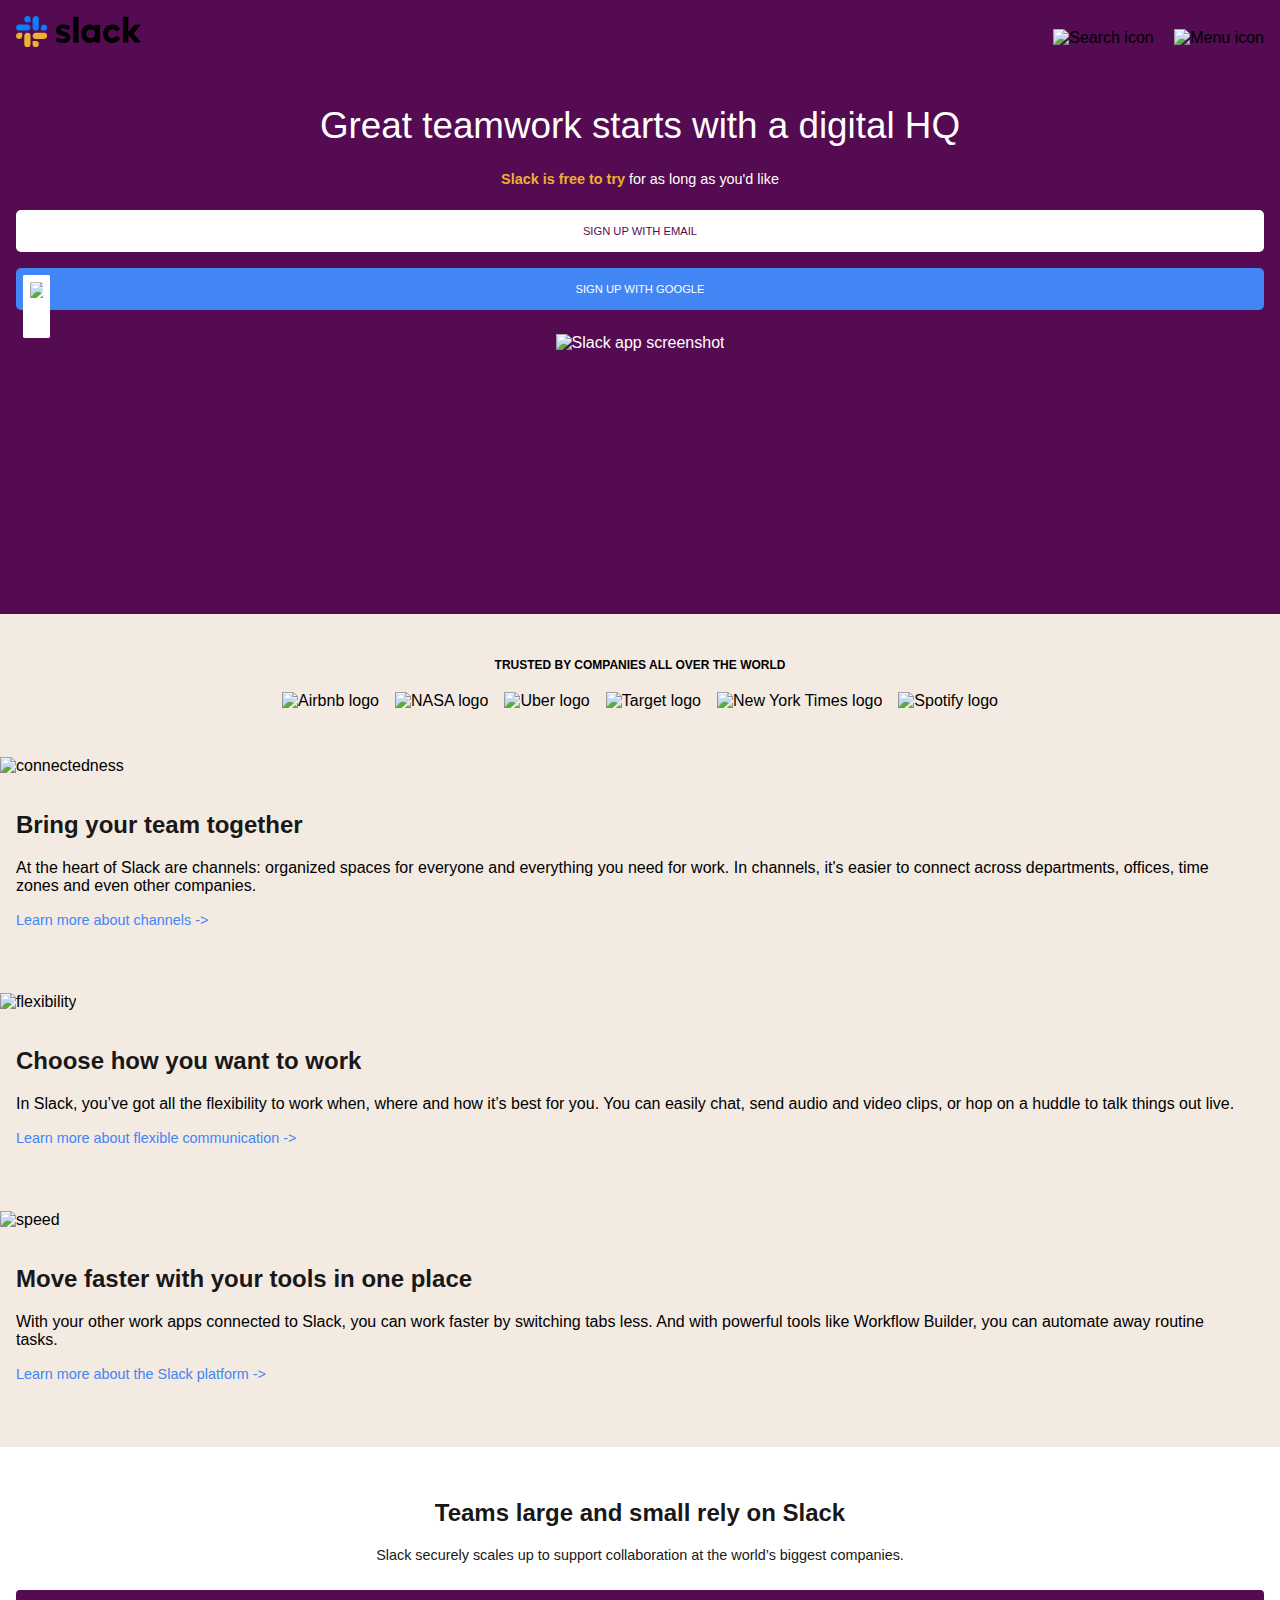
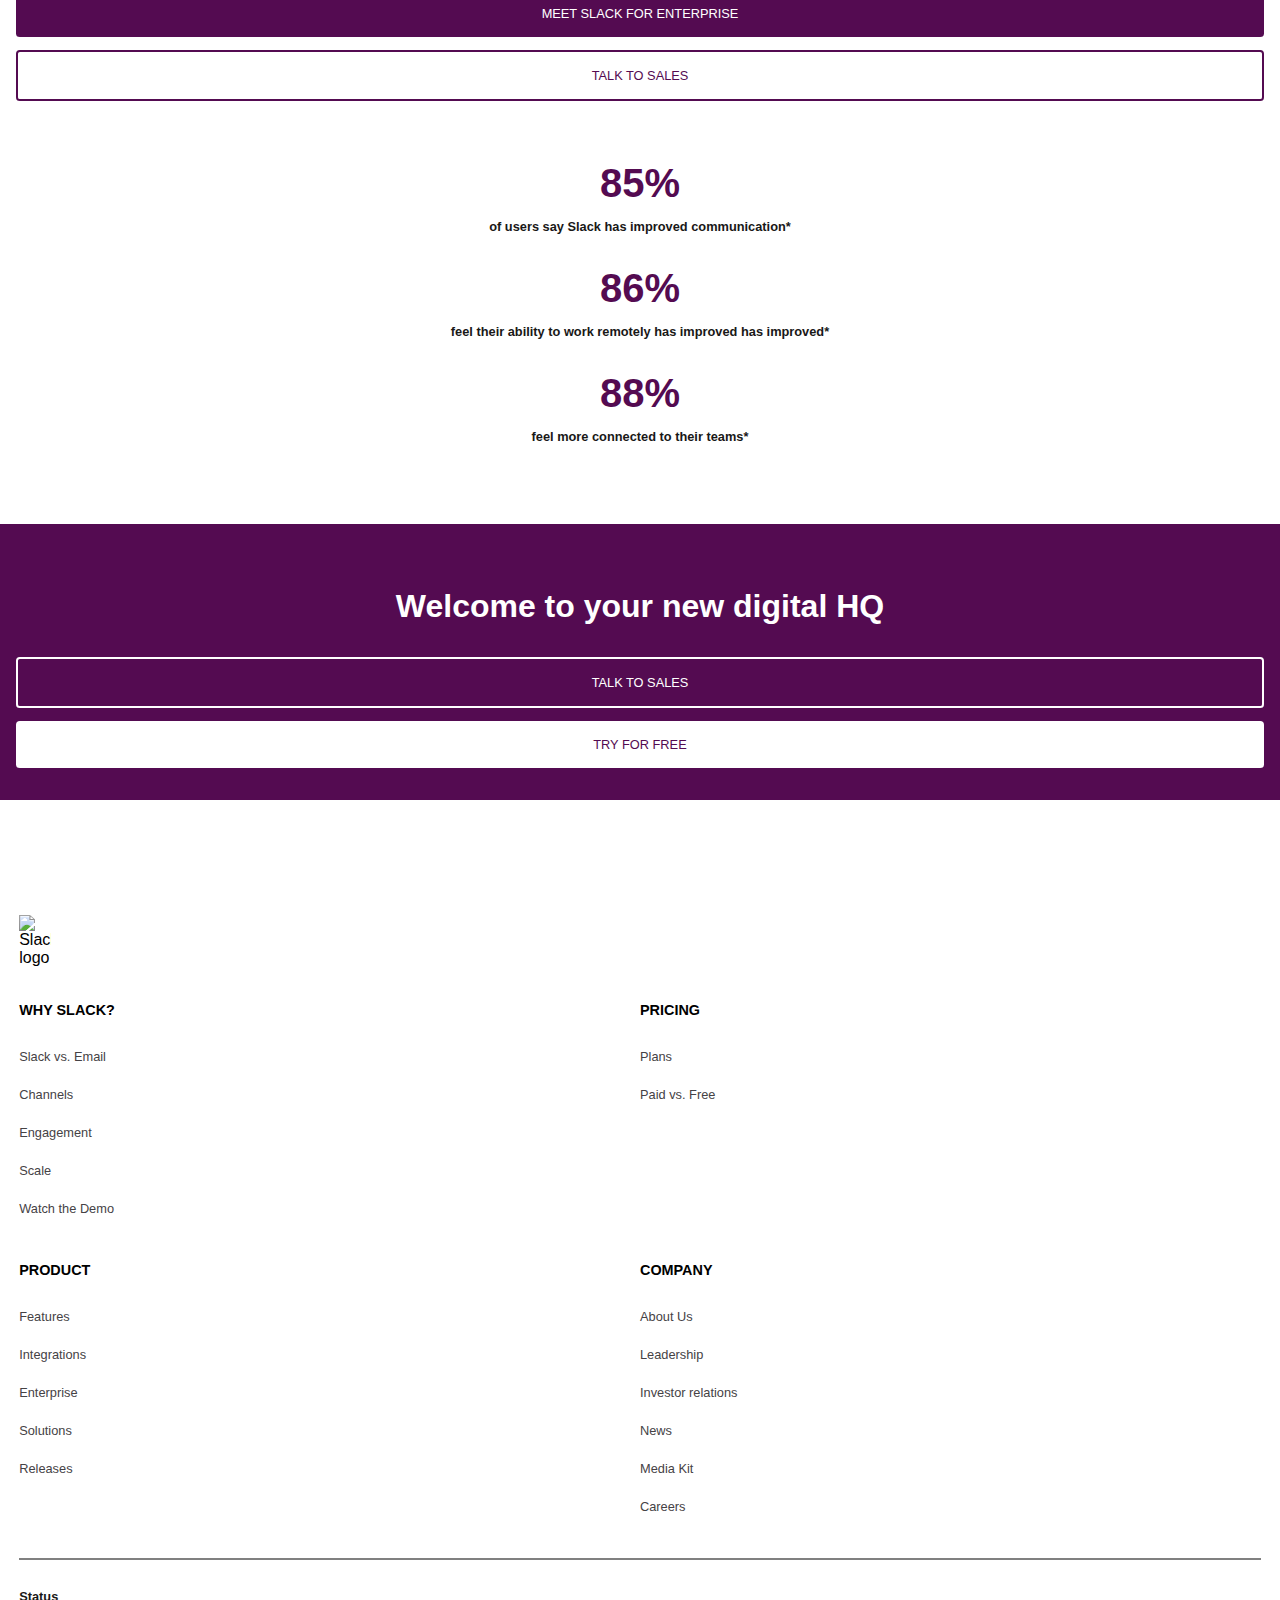
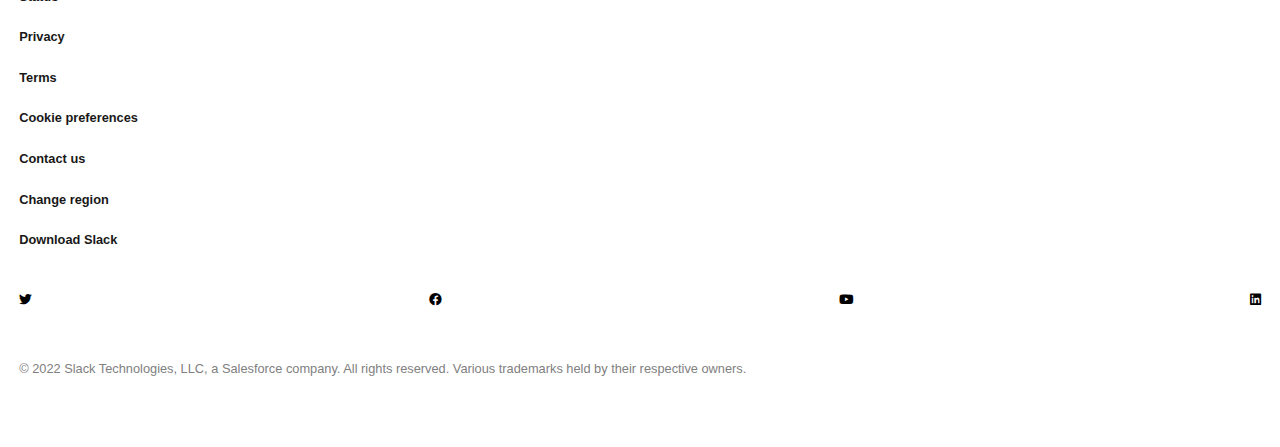
==== index.html @ 424e6955 "delete style folder" ====
<!DOCTYPE html>
<html lang="en">
  <head>
    <meta charset="UTF-8" />
    <meta name="viewport" content="width=device-width, initial-scale=1.0" />
    <meta http-equiv="X-UA-Compatible" content="ie=edge" />

    <!-- link the Font Awesome stylesheet - CDN -->
    <link
      href="https://use.fontawesome.com/releases/v5.0.1/css/all.css"
      rel="stylesheet"
    />

    <!-- link your styles -->
    <link rel="stylesheet" href="./style.css" />

    <link rel="icon" type="image/x-icon" href="./images/slack-icon.png" />
    <title>Slack is your digital HQ | Slack</title>
  </head>

  <body>
    <nav>
      <div>
        <div class="c-slacklogo">
          <svg
            width="100%"
            class="c-slacklogo--color"
            xmlns="http://www.w3.org/2000/svg"
            viewBox="0 0 240 60"
            shape-rendering="geometricPrecision"
          >
            <title>Slack</title>
            <path
              d="m75.663 47.477 2.929-6.846c3.207 2.375 7.39 3.632 11.574 3.632 3.068 0 5.02-1.187 5.02-3.003-.07-5.03-18.477-1.118-18.617-13.764-.07-6.427 5.648-11.387 13.737-11.387 4.81 0 9.622 1.188 13.038 3.913l-2.737 6.992c-3.143-2.021-7.025-3.43-10.72-3.43-2.51 0-4.184 1.187-4.184 2.725.07 4.96 18.618 2.235 18.827 14.322 0 6.567-5.579 11.178-13.528 11.178-5.856 0-11.225-1.397-15.34-4.332m116.629-9.325a8.498 8.498 0 0 1 -7.405 4.33c-4.698 0-8.506-3.816-8.506-8.523s3.808-8.523 8.506-8.523a8.498 8.498 0 0 1 7.405 4.33l8.143-4.52c-3.05-5.451-8.868-9.137-15.548-9.137-9.839 0-17.815 7.991-17.815 17.85 0 9.858 7.976 17.85 17.815 17.85 6.68 0 12.498-3.686 15.548-9.137zm-82.477 12.958h10.18v-49.86h-10.179zm95.761-49.86v49.86h10.18v-14.938l12.063 14.938h13.012l-15.34-17.746 14.224-16.559h-12.454l-11.505 13.767v-29.322zm-54.218 15.557v4.053c-1.673-2.795-5.787-4.751-10.11-4.751-8.925 0-15.967 7.895-15.967 17.815s7.042 17.885 15.967 17.885c4.323 0 8.437-1.956 10.11-4.751v4.052h10.18v-34.303zm0 21.414c-1.464 2.445-4.532 4.26-7.948 4.26-4.699 0-8.507-3.815-8.507-8.522s3.808-8.523 8.507-8.523c3.416 0 6.484 1.886 7.948 4.4z"
            ></path>
            <path
              d="m21.902.148c-3.299 0-5.973 2.68-5.973 5.985a5.979 5.979 0 0 0 5.973 5.985h5.974v-5.985a5.98 5.98 0 0 0 -5.974-5.985m0 15.96h-15.929c-3.299 0-5.973 2.68-5.973 5.986 0 3.305 2.674 5.985 5.973 5.985h15.93c3.298 0 5.973-2.68 5.973-5.985 0-3.306-2.675-5.986-5.974-5.986"
              fill="#097eff"
            ></path>
            <path
              d="m59.734 22.094c0-3.306-2.675-5.986-5.974-5.986s-5.973 2.68-5.973 5.986v5.985h5.973a5.98 5.98 0 0 0 5.974-5.985m-15.929 0v-15.961a5.98 5.98 0 0 0 -5.974-5.985c-3.299 0-5.973 2.68-5.973 5.985v15.96c0 3.307 2.674 5.987 5.973 5.987a5.98 5.98 0 0 0 5.974-5.985"
              fill="#097eff"
            ></path>
            <path
              d="m37.831 60a5.98 5.98 0 0 0 5.974-5.985 5.98 5.98 0 0 0 -5.974-5.985h-5.973v5.985c0 3.305 2.674 5.985 5.973 5.985m0-15.96h15.93c3.298 0 5.973-2.68 5.973-5.986a5.98 5.98 0 0 0 -5.974-5.985h-15.929c-3.299 0-5.973 2.68-5.973 5.985a5.979 5.979 0 0 0 5.973 5.985"
              fill="#ecb12f"
            ></path>
            <g>
              <path
                d="m0 38.054a5.979 5.979 0 0 0 5.973 5.985 5.98 5.98 0 0 0 5.974-5.985v-5.985h-5.974c-3.299 0-5.973 2.68-5.973 5.985m15.929 0v15.96c0 3.306 2.674 5.986 5.973 5.986a5.98 5.98 0 0 0 5.974-5.985v-15.961a5.979 5.979 0 0 0 -5.974-5.985c-3.299 0-5.973 2.68-5.973 5.985"
                fill="#ecb12f"
              ></path>
            </g>
          </svg>
        </div>

        <ul class="nav-menu-links">
          <li>
            <a href="#">Product</a>
          </li>
          <li>
            <a href="#">Solutions</a>
          </li>
          <li>
            <a href="#">Resources</a>
          </li>
          <li>
            <a href="#">Pricing</a>
          </li>
        </ul>
      </div>

      <div class="nav-buttons-container">
        <button>
          <img src="./images/icon-search.png" alt="Search icon" />
        </button>
        <button>
          <img src="./images/icon-menu.png" alt="Menu icon" />
        </button>

        <ul class="log-in-buttons">
          <li>
            <a href="#">Sign in</a>
          </li>
          <li>
            <a href="#">Try for free</a>
          </li>
        </ul>
      </div>
    </nav>

    <header>
      <div class="header-text-container">
        <h1>Great teamwork starts with a digital HQ</h1>
        <p>
          <span id="header-highlighted-text">Slack is free to try</span> for as
          long as you'd like
        </p>
        <div class="header-sign-up-buttons">
          <button id="sing-up-email-button">
            <p>Sign up with email</p>
          </button>
          <button id="sign-up-google-button">
            <img src="./images/logo-google.png" alt="Google logo" />
            <p>Sign up with Google</p>
          </button>
        </div>
      </div>
      <div class="hero-img-container">
        <img src="./images/hero-product-ui.png" alt="Slack app screenshot" />
      </div>
    </header>

    <main>
      <section class="logos-section-container">
        <p>Trusted by companies all over the world</p>
        <div class="logos-img-container">
          <img src="./images/logo-airbnb.png" alt="Airbnb logo" />
          <img src="./images/logo-nasa.png" alt="NASA logo" />
          <img src="./images/logo-uber.png" alt="Uber logo" />
          <img src="./images/logo-target.png" alt="Target logo" />
          <img src="./images/logo-nyt.png" alt="New York Times logo" />
          <img src="./images/logo-spotify.png" alt="Spotify logo" />
        </div>
      </section>

      <!-- learn more sections -->
      <section class="conexion-section-container">
        <div class="conexion-section-img-container">
          <img src="./images/connectedness-mobile.png" alt="connectedness" />
        </div>
        <div class="full-size-text-container">
          <h2>Bring your team together</h2>
          <p>
            At the heart of Slack are channels: organized spaces for everyone
            and everything you need for work. In channels, it's easier to
            connect across departments, offices, time zones and even other
            companies.
          </p>
          <a href="#" class="learn-more-link">
            <span>Learn more about channels -></span>
          </a>
        </div>
      </section>

      <section class="flexibility-section-container">
        <div class="flexibility-section-img-container">
          <img src="./images/flexibility-mobile.png" alt="flexibility" />
        </div>
        <div class="full-size-text-container">
          <h2>Choose how you want to work</h2>
          <p>
            In Slack, you’ve got all the flexibility to work when, where and how
            it’s best for you. You can easily chat, send audio and video clips,
            or hop on a huddle to talk things out live.
          </p>

          <a href="#" class="learn-more-link">
            <span>Learn more about flexible communication -></span>
          </a>
        </div>
      </section>

      <section class="tools-section-container">
        <div class="tools-section-img-container">
          <img src="./images/speed-mobile.png" alt="speed" />
        </div>
        <div class="full-size-text-container">
          <h2>Move faster with your tools in one place</h2>
          <p>
            With your other work apps connected to Slack, you can work faster by
            switching tabs less. And with powerful tools like Workflow Builder,
            you can automate away routine tasks.
          </p>
          <a href="#" class="learn-more-link">
            <span>Learn more about the Slack platform -></span>
          </a>
        </div>
      </section>

      <!-- statistics section -->
      <section class="statistics-section">
        <h2>Teams large and small rely on Slack</h2>
        <p>
          Slack securely scales up to support collaboration at the world’s
          biggest companies.
        </p>

        <div>
          <button class="meet-slack-button">Meet Slack for enterprise</button>
          <button class="talk-to-sales-button">Talk to sales</button>
        </div>

        <div class="statistics-list-container">
          <ul class="statistics-list">
            <li>
              <p><span>85%</span></p>
              <p>of users say Slack has improved communication*</p>
            </li>
            <li>
              <p><span>86%</span></p>
              <p>
                feel their ability to work remotely has improved has improved*
              </p>
            </li>
            <li>
              <p><span>88%</span></p>
              <p>feel more connected to their teams*</p>
            </li>
          </ul>
        </div>
      </section>

      <section class="homepage-last-cta">
        <h3>Welcome to your new digital HQ</h3>
        <button class="last-cta-sales-button">Talk to sales</button>
        <button class="last-cta-free-button">Try for free</button>
      </section>
    </main>

    <!-- footer -->
    <footer>
      <img src="./images/iso-slack.png" alt="Slack logo" />

      <!-- footer columns -->
      <div class="links-columns-container">
        <div>
          <h4>WHY SLACK?</h4>
          <ul>
            <li><a href="#">Slack vs. Email</a></li>
            <li><a href="#">Channels</a></li>
            <li><a href="#">Engagement</a></li>
            <li><a href="#">Scale</a></li>
            <li><a href="#">Watch the Demo</a></li>
          </ul>
        </div>

        <div>
          <h4>PRICING</h4>
          <ul>
            <li><a href="#">Plans</a></li>
            <li><a href="#">Paid vs. Free</a></li>
          </ul>
        </div>

        <div>
          <h4>PRODUCT</h4>
          <ul>
            <li><a href="#">Features</a></li>
            <li><a href="#">Integrations</a></li>
            <li><a href="#">Enterprise</a></li>
            <li><a href="#">Solutions</a></li>
            <li><a href="#">Releases</a></li>
          </ul>
        </div>

        <div>
          <h4>COMPANY</h4>
          <ul>
            <li><a href="#">About Us</a></li>
            <li><a href="#">Leadership</a></li>
            <li><a href="#">Investor relations</a></li>
            <li><a href="#">News</a></li>
            <li><a href="#">Media Kit</a></li>
            <li><a href="#">Careers</a></li>
          </ul>
        </div>
      </div>

      <!-- site links -->
      <div class="site-links">
        <ul>
          <li><a href="#">Status</a></li>
          <li><a href="#">Privacy</a></li>
          <li><a href="#">Terms</a></li>
          <li><a href="#">Cookie preferences</a></li>
          <li><a href="#">Contact us</a></li>
          <li><a href="#">Change region</a></li>
          <li><a href="#">Download Slack</a></li>
        </ul>
      </div>

      <div>
        <ul class="social-media-icon-links">
          <li>
            <i class="fab fa-twitter"><a href="#"></a></i>
          </li>
          <li>
            <i class="fab fa-facebook"><a href="#"></a></i>
          </li>
          <li>
            <i class="fab fa-youtube"> <a href="#"></a></i>
          </li>
          <li>
            <i class="fab fa-linkedin"><a href="#"></a></i>
          </li>
        </ul>
      </div>

      <div>
        <p class="copyright">
          &copy; 2022 Slack Technologies, LLC, a Salesforce company. All rights
          reserved. Various trademarks held by their respective owners.
        </p>
      </div>
    </footer>
  </body>
</html>
---- style.css ----
/* 
background purple: #540B51
background ivory: #F3EAE2
button blue: #4285F4
titles black: #191817
paragraph black: #000000
paragraph yellow: #ECB12F
links blue: #2E71A6
footer links grey: #454245
 */

:root {
  --purple: #540b51;
  --beige: #f3eae2;
  --yellow: #ecb12f;
  --blue: #4285f4;
  --black: #191817;
  --grey: #454245;
}

body {
  margin: 0px;
  font-family: "Helvetica Neue", Helvetica, "Segoe UI", Tahoma, Arial,
    sans-serif;
}

button {
  background: none;
  color: inherit;
  border: none;
  padding: 0;
  font: inherit;
  cursor: pointer;
  outline: inherit;
}

a {
  text-decoration: none;
  cursor: pointer;
}

ul {
  list-style-type: none;
  padding-inline-start: 0;
}

h2 {
  color: var(--black);
}

/* nav - mobile */

nav {
  background-color: var(--purple);
  width: 100%;
  padding-bottom: 1rem;
  display: flex;
  align-items: flex-end;
  justify-content: space-between;
  position: fixed;
  z-index: 10;
}

.nav-content-container {
  display: flex;
}

.c-slacklogo {
  padding-left: 1rem;
  padding-top: 1rem;
  display: flex;
  align-items: center;
  width: 125px;
  height: auto;
}

.nav-buttons-container {
  padding-right: 1rem;
  background-color: var(--purple);
}

.nav-buttons-container button {
  padding-left: 1rem;
}

.log-in-buttons {
  display: none;
}

.nav-menu-links {
  display: none;
}

.material-symbols-outlined {
  font-variation-settings: "FILL" 0, "wght" 400, "GRAD" 0, "opsz" 48;
  background-color: var(--purple);
}

/* header */

header {
  background-color: var(--purple);
  padding-top: 4rem;
  color: white;
  text-align: center;
}

.header-text-container {
  padding: 1em;
}

header h1 {
  font-size: 2.3rem;
  padding: 0 1rem;
  font-weight: 500;
}

#header-highlighted-text {
  color: var(--yellow);
  font-weight: bold;
}

header p {
  font-size: 0.9rem;
}

.hero-img-container {
  width: 100%;
  height: 280px;
  overflow: hidden;
}

.hero-img-container img {
  object-fit: cover;
  width: 160%;
  /* height: auto; */
}

.header-sign-up-buttons {
  display: flex;
  flex-direction: column;
  align-items: center;
}

.header-sign-up-buttons button {
  padding: 0.5em;
  border-radius: 5px;
  margin: 0.5rem 0;
  text-transform: uppercase;
  font-size: 0.9rem;
  text-align: start;
  width: 100%;
}

.header-sign-up-buttons button p {
  margin-block-start: 0;
  margin-block-end: 0;
  padding: 0.5rem 0 0.5rem;
  text-align: center;
  font-size: 0.7rem;
  font-weight: 500;
}

#sing-up-email-button {
  background-color: white;
  color: var(--purple);
}

#sign-up-google-button {
  background-color: var(--blue);
  color: white;
  position: relative;
}

#sign-up-google-button img {
  width: 0.8rem;
  height: auto;
  padding: 0.5em;
  border-radius: 0.1em;
  background-color: white;
  position: absolute;
}

/* main */

.logos-section-container,
.conexion-section-container,
.flexibility-section-container,
.tools-section-container {
  background-color: var(--beige);
}

/* main / logos section */

.logos-section-container {
  background-color: var(--beige);
  width: 100%;
  text-align: center;
  padding-top: 2em;
  padding-bottom: 2em;
}

.logos-section-container p {
  text-transform: uppercase;
  font-size: 0.75rem;
  font-weight: 600;
}

.logos-img-container {
  width: 100%;
  display: flex;
  flex-wrap: wrap;
  justify-content: center;
  align-items: center;
}

.logos-img-container img {
  width: auto;
  height: 25px;
  padding: 0.5em;
}

/* main - learn more sections */

.learn-more-link {
  color: var(--blue);
  font-size: 0.9rem;
  font-weight: 500;
}

.full-size-text-container {
  padding: 1em 2em 4em 1em;
}

.conexion-section-img-container {
  width: 100%;
}

/* main / conexion section */

.conexion-section-img-container img {
  width: 100%;
}

/* main / flexibility section */

.flexibility-section-img-container {
  width: 100%;
}

.flexibility-section-img-container img {
  width: 100%;
}

/* main / tools section */

.tools-section-img-container {
  width: 100%;
}

.tools-section-img-container img {
  width: 100%;
}

/* main - statistics section */

.statistics-section {
  padding: 2em 1em;
  text-align: center;
}

.statistics-section h2 {
  font-size: 1.5rem;
  font-weight: 600;
}

.statistics-section p {
  font-size: 0.9rem;
  font-weight: 500;
  color: var(--black);
}

.statistics-section button,
.homepage-last-cta button {
  width: 100%;
  padding: 1rem;
  text-transform: uppercase;
  font-size: 0.8rem;
  font-weight: 400;
  border-radius: 0.3em;
}

.meet-slack-button {
  background-color: var(--purple);
  color: white;
  margin: 1em 0;
}

.talk-to-sales-button {
  color: var(--purple);
  border: 2px solid var(--purple);
}

.statistics-list-container {
  display: grid;
  place-items: center;
}

.statistics-list {
  padding-top: 2em;
  width: 60%;
}

.statistics-list p {
  font-size: 0.8rem;
  font-weight: 800;
}

.statistics-list li {
  margin-bottom: 2em;
}

.statistics-list li span {
  font-size: 2.5rem;
  color: var(--purple);
}

.homepage-last-cta {
  background-color: var(--purple);
  padding: 2em 1em 2em;
  margin-bottom: 6em;
  text-align: center;
  position: relative;
  overflow: hidden;
}

.homepage-last-cta h3 {
  color: white;
  font-size: 2rem;
}

.last-cta-sales-button {
  color: white;
  border: 2px solid white;
  margin-bottom: 1em;
}

.last-cta-free-button {
  background-color: white;
  color: var(--purple);
}

.homepage-last-cta div {
  height: 100px;
  border-radius: 50%;
}

/* to-do: round bottom shape */

footer {
  padding: 1.2em;
  max-width: 100%;
  display: grid;
}

footer img {
  width: 2rem;
}

footer li {
  font-size: 0.8rem;
}

footer h4 {
  font-size: 0.9em;
}

.links-columns-container {
  max-width: 100%;
  display: grid;
  grid-template-columns: 1fr 1fr;
  border-bottom: 2px solid #808080;
  padding: 1em 0;
}

/* .links-columns-container div {
  gap: 2em;
} */

.links-columns-container li {
  max-width: 100%;
  padding: 0.9em 0;
}

.links-columns-container a {
  color: var(--grey);
}

.site-links li {
  padding: 1em 0;
}

.site-links a {
  color: var(--black);
  font-weight: 600;
}

.social-media-icon-links {
  display: flex;
  justify-content: space-between;
  padding-bottom: 1.6em;
}

.copyright {
  color: #808080;
  font-size: 0.8rem;
  padding-bottom: 3em;
}
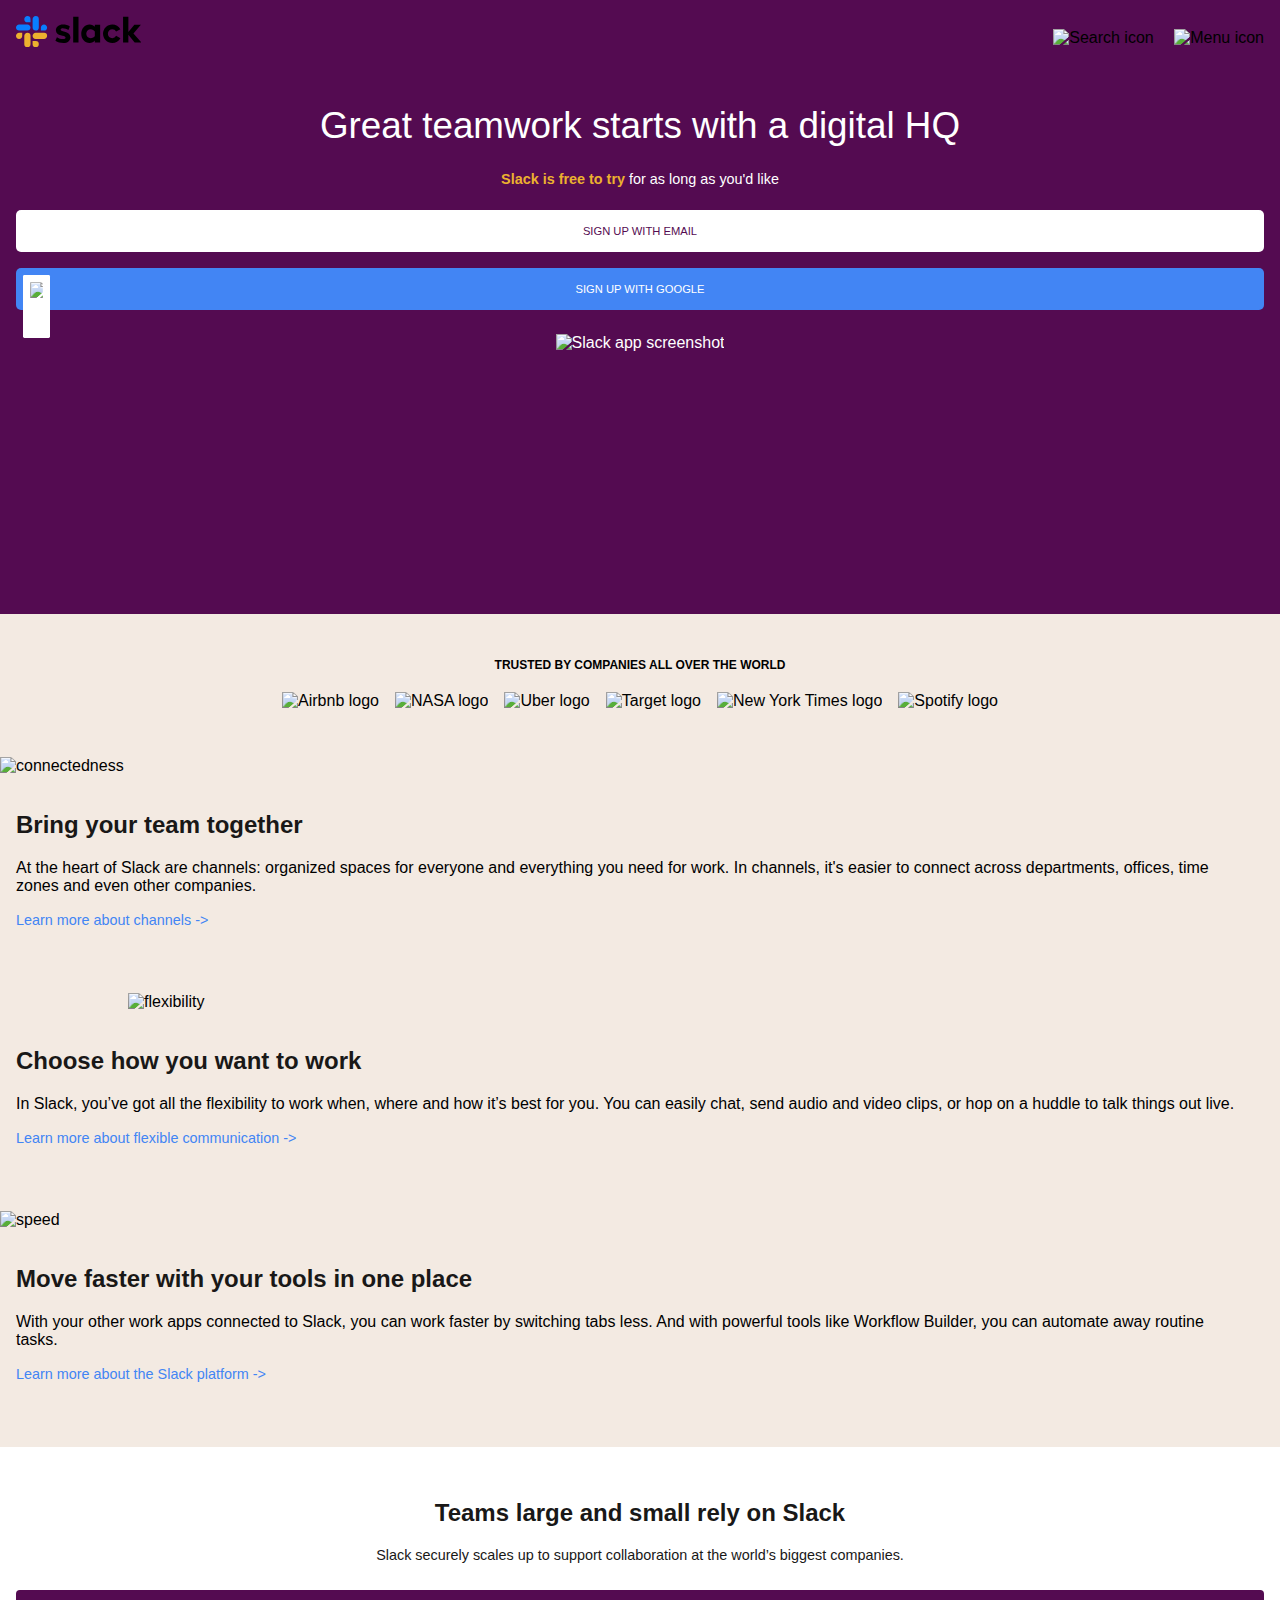
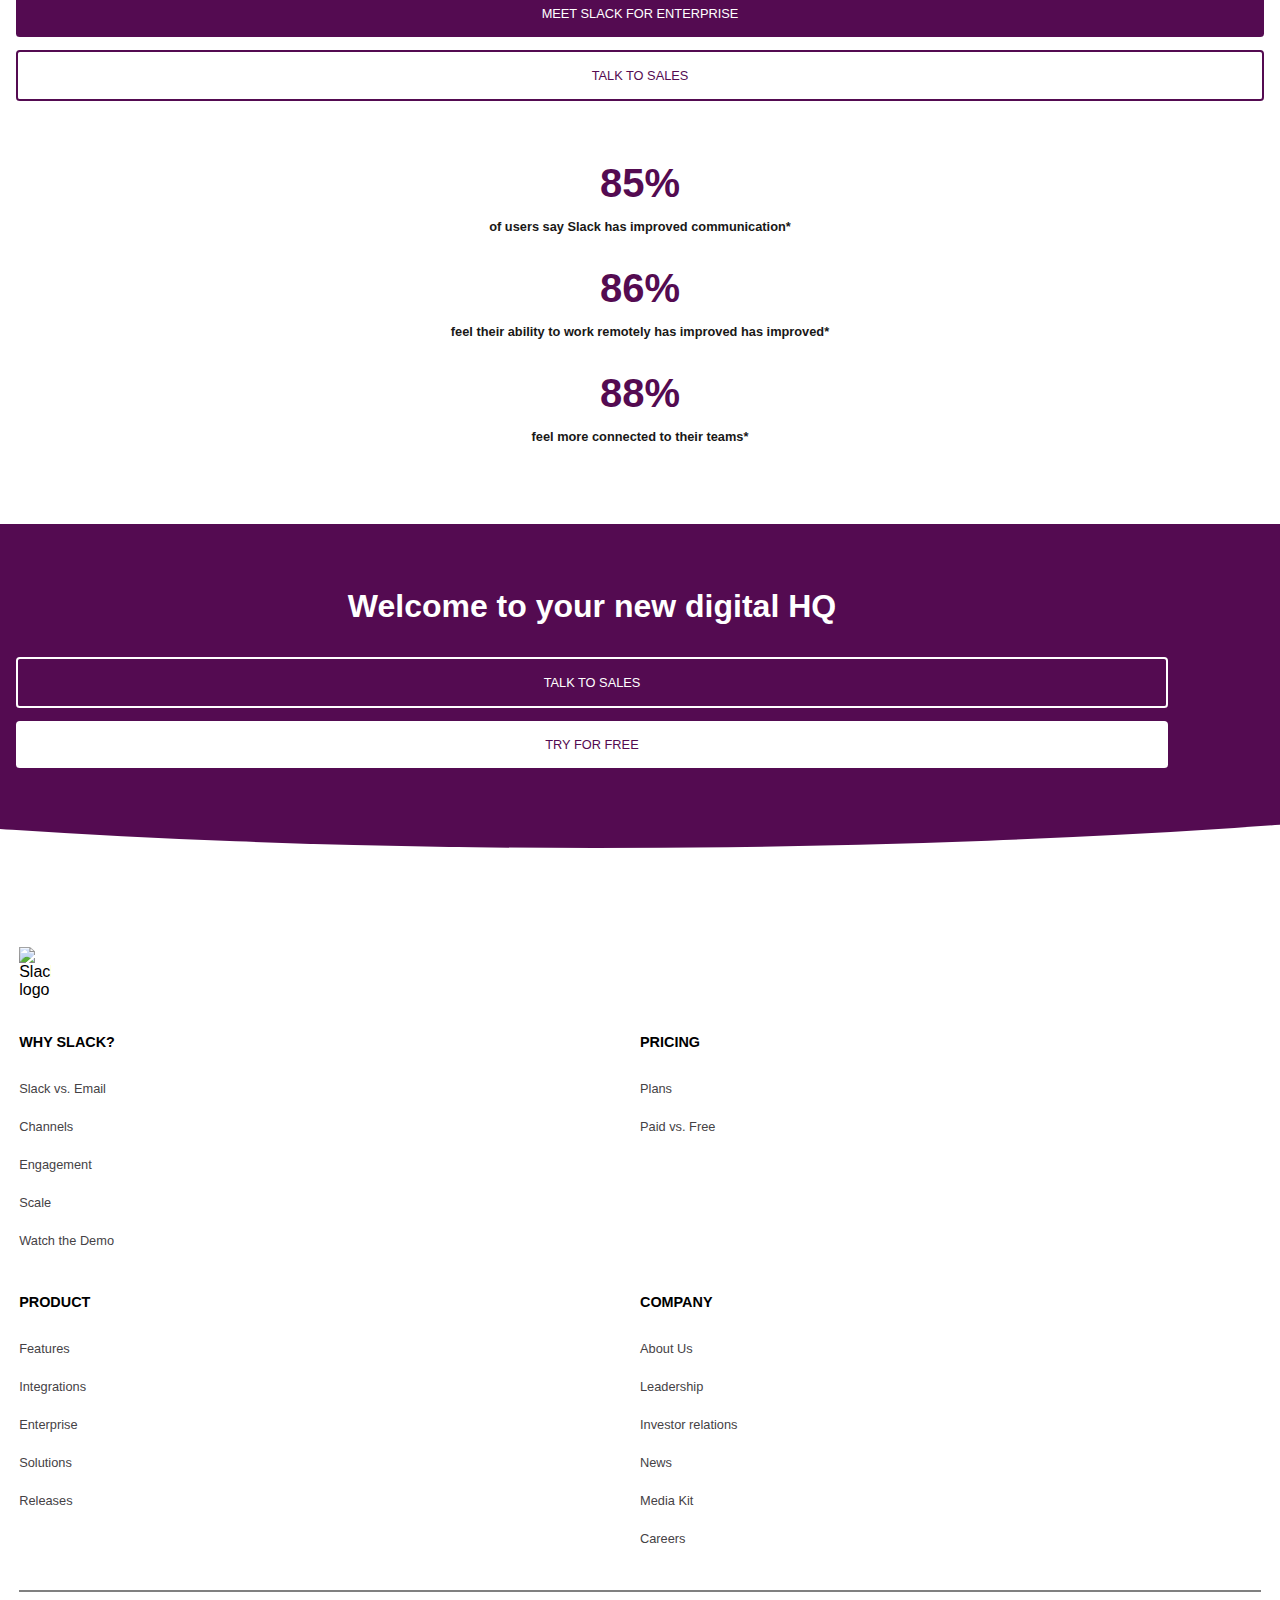
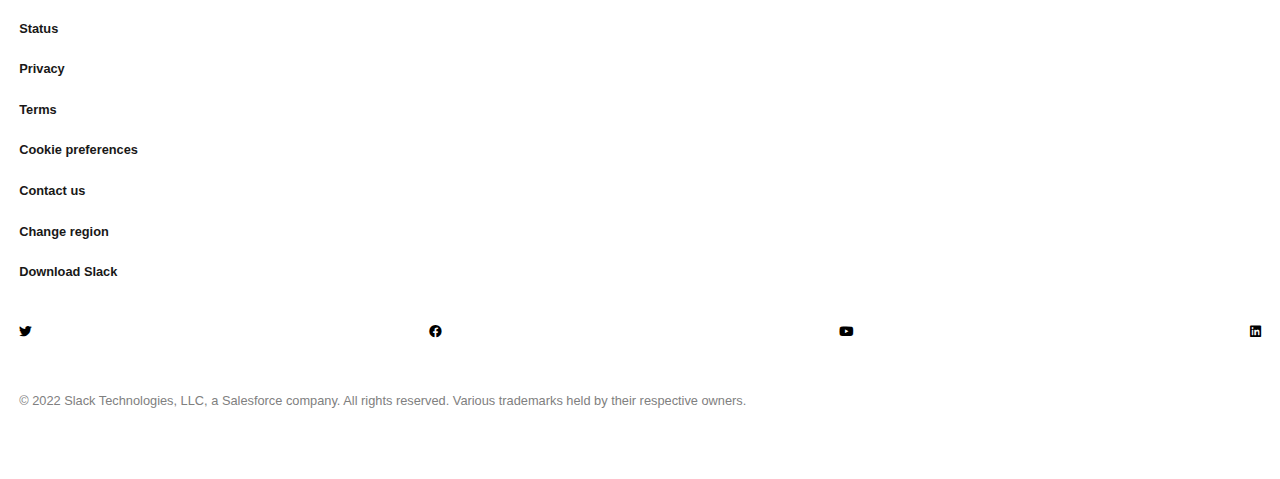
==== commit 41fa34cb: "fix images width" ====
--- a/index.html
+++ b/index.html
@@ -127,7 +127,11 @@
       <!-- learn more sections -->
       <section class="conexion-section-container">
         <div class="conexion-section-img-container">
-          <img src="./images/connectedness-mobile.png" alt="connectedness" />
+          <img
+            class="learn-more-sections-img"
+            src="./images/connectedness-mobile.png"
+            alt="connectedness"
+          />
         </div>
         <div class="full-size-text-container">
           <h2>Bring your team together</h2>
@@ -145,7 +149,11 @@
 
       <section class="flexibility-section-container">
         <div class="flexibility-section-img-container">
-          <img src="./images/flexibility-mobile.png" alt="flexibility" />
+          <img
+            class="learn-more-sections-img"
+            src="./images/flexibility-mobile.png"
+            alt="flexibility"
+          />
         </div>
         <div class="full-size-text-container">
           <h2>Choose how you want to work</h2>
@@ -163,7 +171,11 @@
 
       <section class="tools-section-container">
         <div class="tools-section-img-container">
-          <img src="./images/speed-mobile.png" alt="speed" />
+          <img
+            class="learn-more-sections-img"
+            src="./images/speed-mobile.png"
+            alt="speed"
+          />
         </div>
         <div class="full-size-text-container">
           <h2>Move faster with your tools in one place</h2>
@@ -211,11 +223,15 @@
         </div>
       </section>
 
-      <section class="homepage-last-cta">
-        <h3>Welcome to your new digital HQ</h3>
-        <button class="last-cta-sales-button">Talk to sales</button>
-        <button class="last-cta-free-button">Try for free</button>
-      </section>
+      <div class="purple-background-container">
+        <div class="homepage-last-cta-container">
+          <section class="homepage-last-cta">
+            <h3>Welcome to your new digital HQ</h3>
+            <button class="last-cta-sales-button">Talk to sales</button>
+            <button class="last-cta-free-button">Try for free</button>
+          </section>
+        </div>
+      </div>
     </main>
 
     <!-- footer -->
--- a/style.css
+++ b/style.css
@@ -236,20 +236,20 @@
   width: 100%;
 }
 
-/* main / conexion section */
-
-.conexion-section-img-container img {
-  width: 100%;
+.learn-more-sections-img {
+  width: 90%;
 }
 
 /* main / flexibility section */
 
 .flexibility-section-img-container {
   width: 100%;
+  display: flex;
+  justify-content: flex-end;
 }
 
 .flexibility-section-img-container img {
-  width: 100%;
+  width: 90%;
 }
 
 /* main / tools section */
@@ -258,9 +258,9 @@
   width: 100%;
 }
 
-.tools-section-img-container img {
-  width: 100%;
-}
+/* .tools-section-img-container img {
+  width: 100%;
+} */
 
 /* main - statistics section */
 
@@ -325,13 +325,26 @@
   color: var(--purple);
 }
 
+.purple-background-container {
+  overflow: hidden;
+  margin-bottom: 5em;
+}
+
+.homepage-last-cta-container {
+  width: 200%;
+  background-color: var(--purple);
+  padding: 2em 1em 5em;
+  border-radius: 0 0 55% 50%;
+  position: relative;
+  left: -50%;
+}
+
 .homepage-last-cta {
-  background-color: var(--purple);
-  padding: 2em 1em 2em;
-  margin-bottom: 6em;
   text-align: center;
-  position: relative;
-  overflow: hidden;
+  width: 90vw;
+  margin-left: 25%;
+  display: grid;
+  place-items: center;
 }
 
 .homepage-last-cta h3 {
@@ -354,8 +367,6 @@
   height: 100px;
   border-radius: 50%;
 }
-
-/* to-do: round bottom shape */
 
 footer {
   padding: 1.2em;
@@ -383,10 +394,6 @@
   padding: 1em 0;
 }
 
-/* .links-columns-container div {
-  gap: 2em;
-} */
-
 .links-columns-container li {
   max-width: 100%;
   padding: 0.9em 0;
@@ -416,3 +423,53 @@
   font-size: 0.8rem;
   padding-bottom: 3em;
 }
+
+@media (min-width: 768px) and (max-width: 1024px) {
+  header {
+    background-image: url("./images/background-singup.png");
+    background-size: cover;
+    background-repeat: no-repeat;
+    display: grid;
+    grid-template-columns: 60% 40%;
+    /* padding-bottom: 6em; */
+    height: 100%;
+    padding: 8em 1em 8em;
+    align-items: center;
+  }
+
+  header h1 {
+    font-size: 6em;
+    text-align: left;
+    font-weight: 600;
+  }
+
+  header p {
+    font-size: 2em;
+    text-align: left;
+  }
+
+  .hero-img-container {
+    height: auto;
+  }
+
+  .hero-img-container img {
+    width: 150%;
+    margin-right: 2em;
+  }
+
+  .logos-section-container {
+    padding-bottom: 6em;
+  }
+
+  .logos-section-container p {
+    font-size: 1.5em;
+  }
+
+  .logos-section-container img {
+    height: 35px;
+  }
+
+  .learn-more-sections img {
+    width: 80vw;
+  }
+}
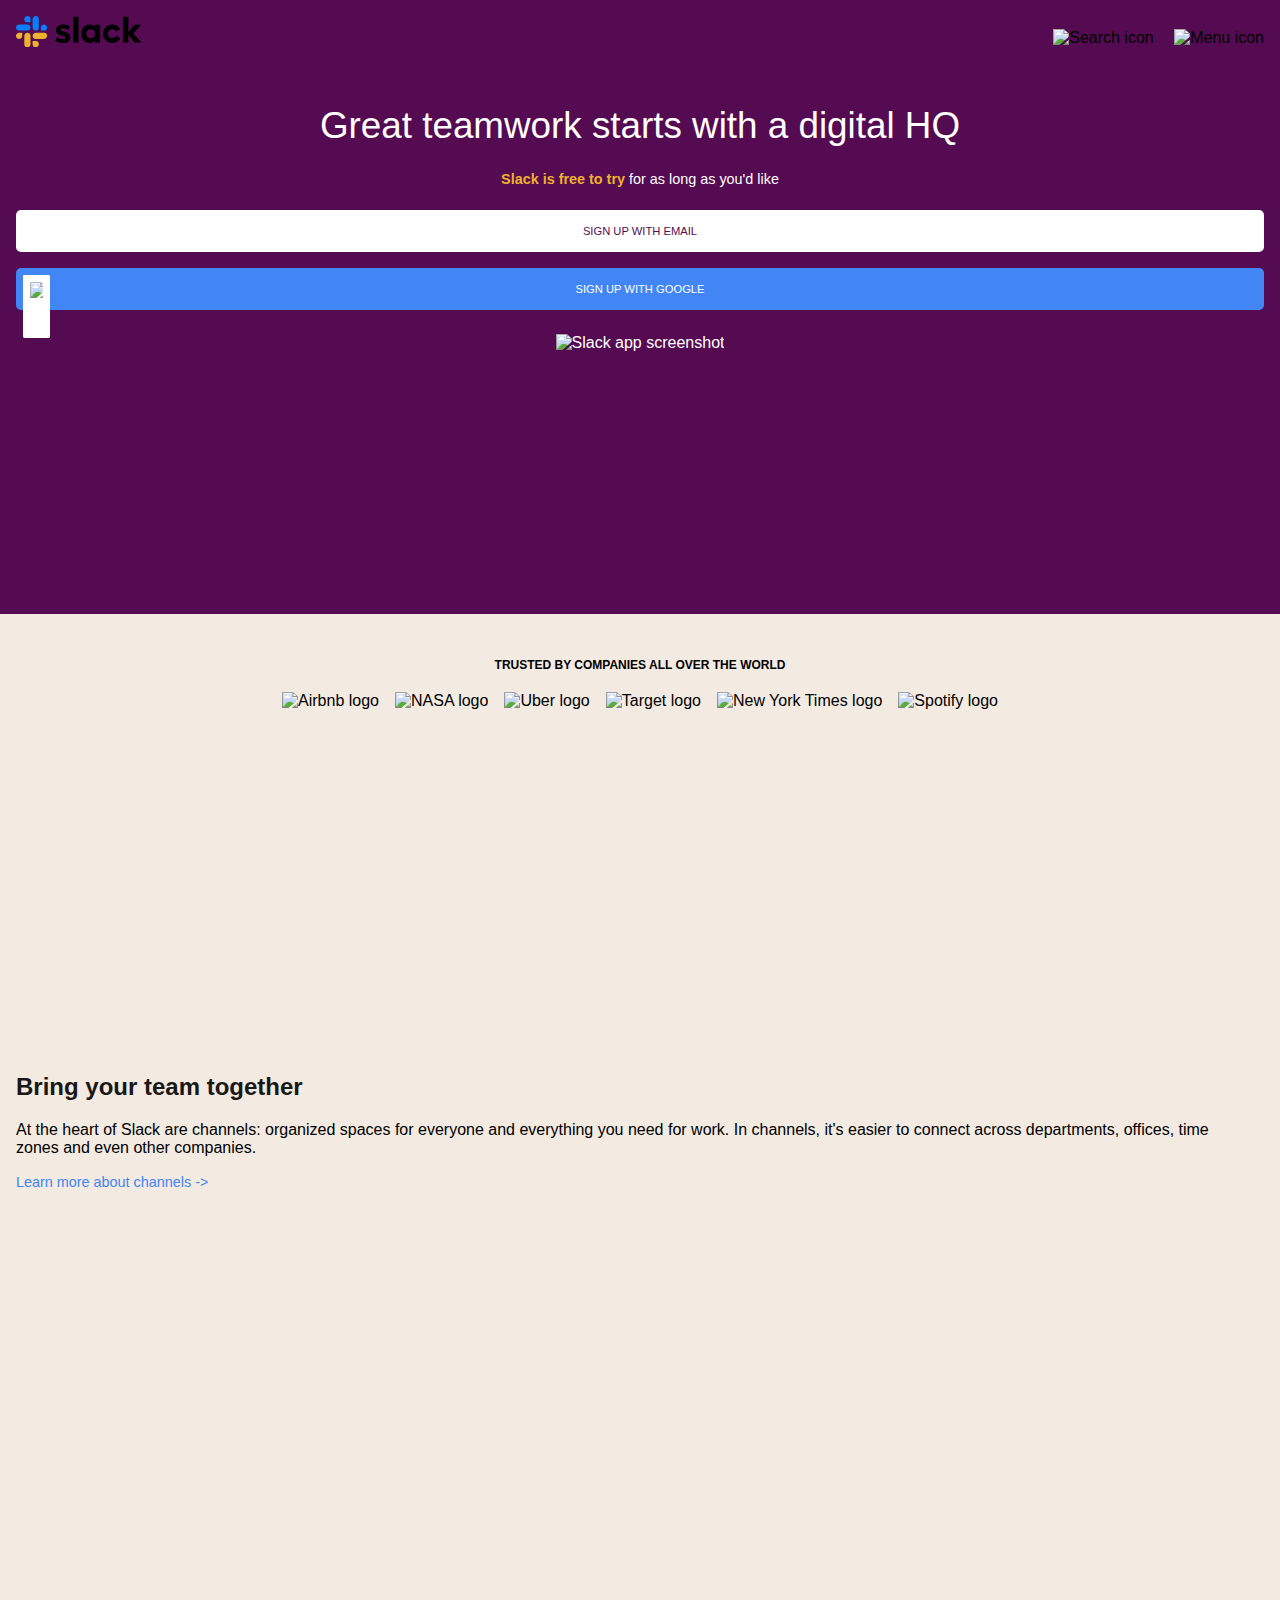
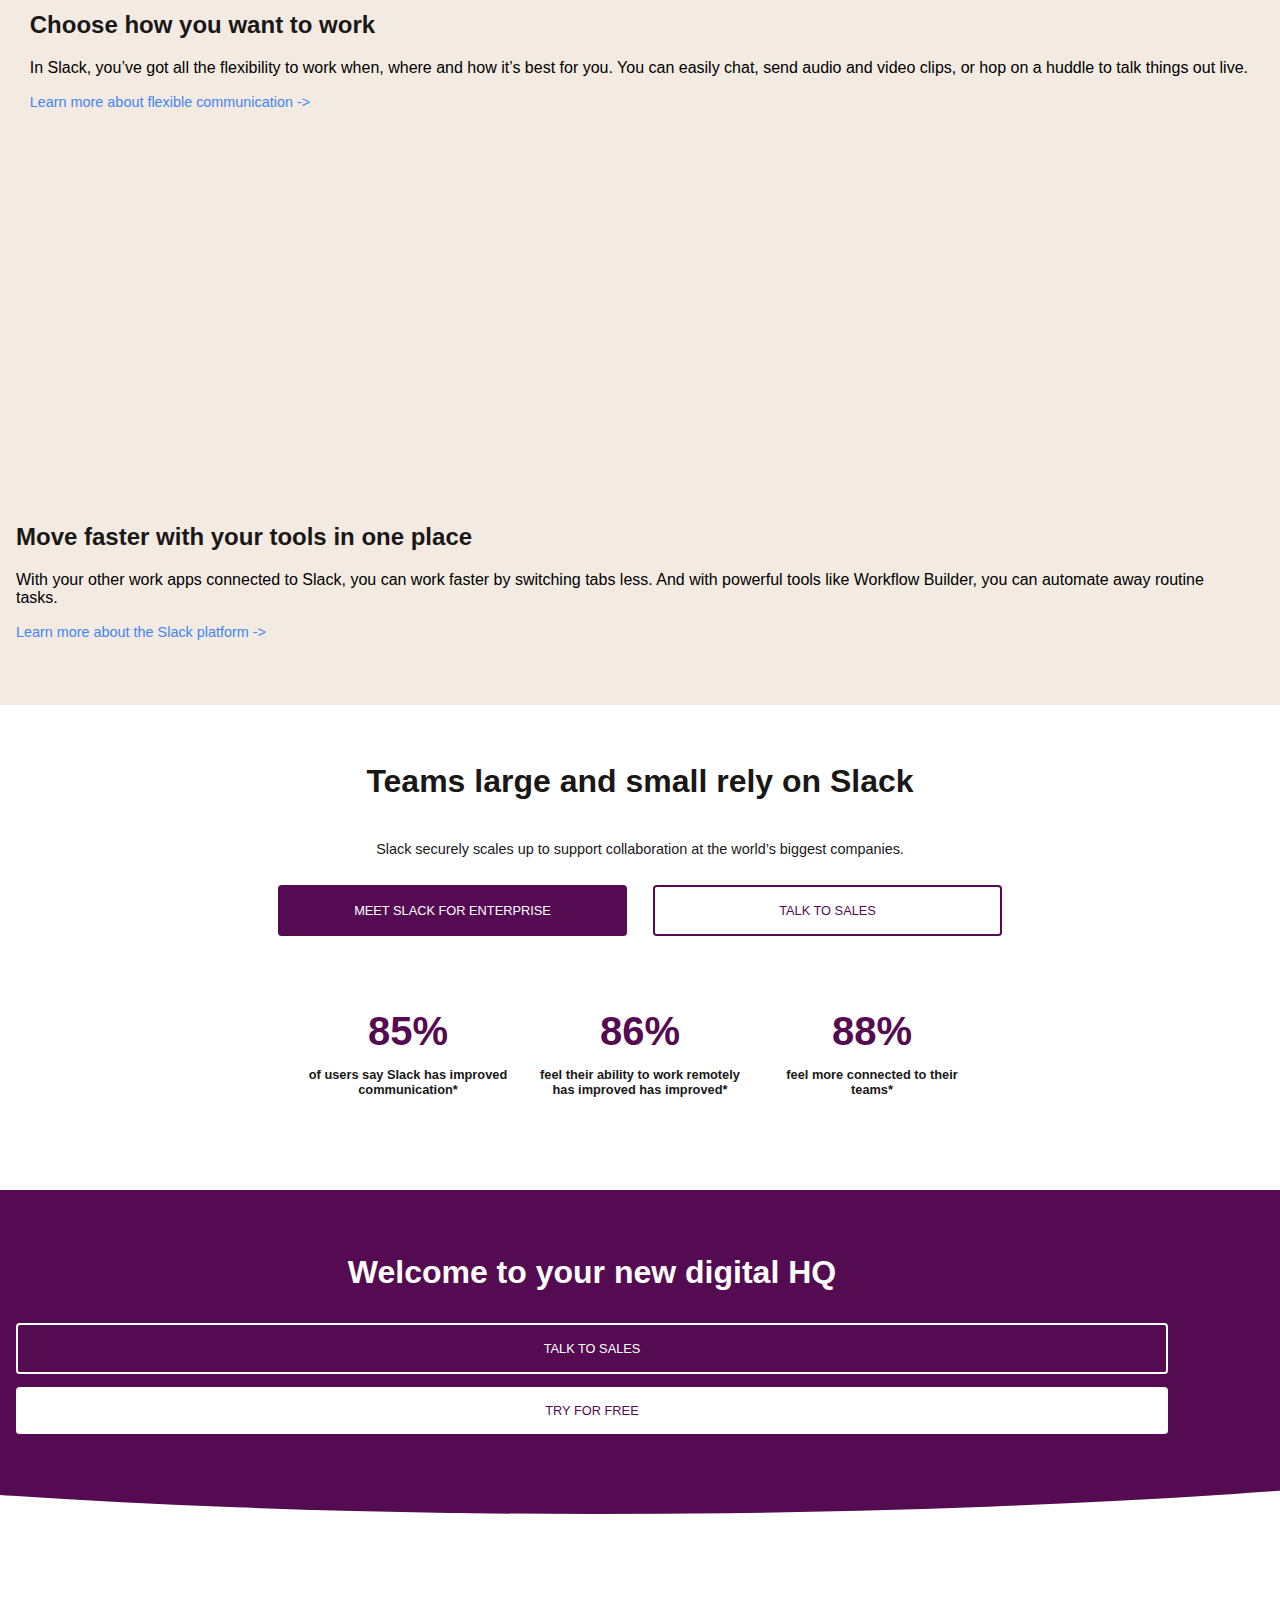
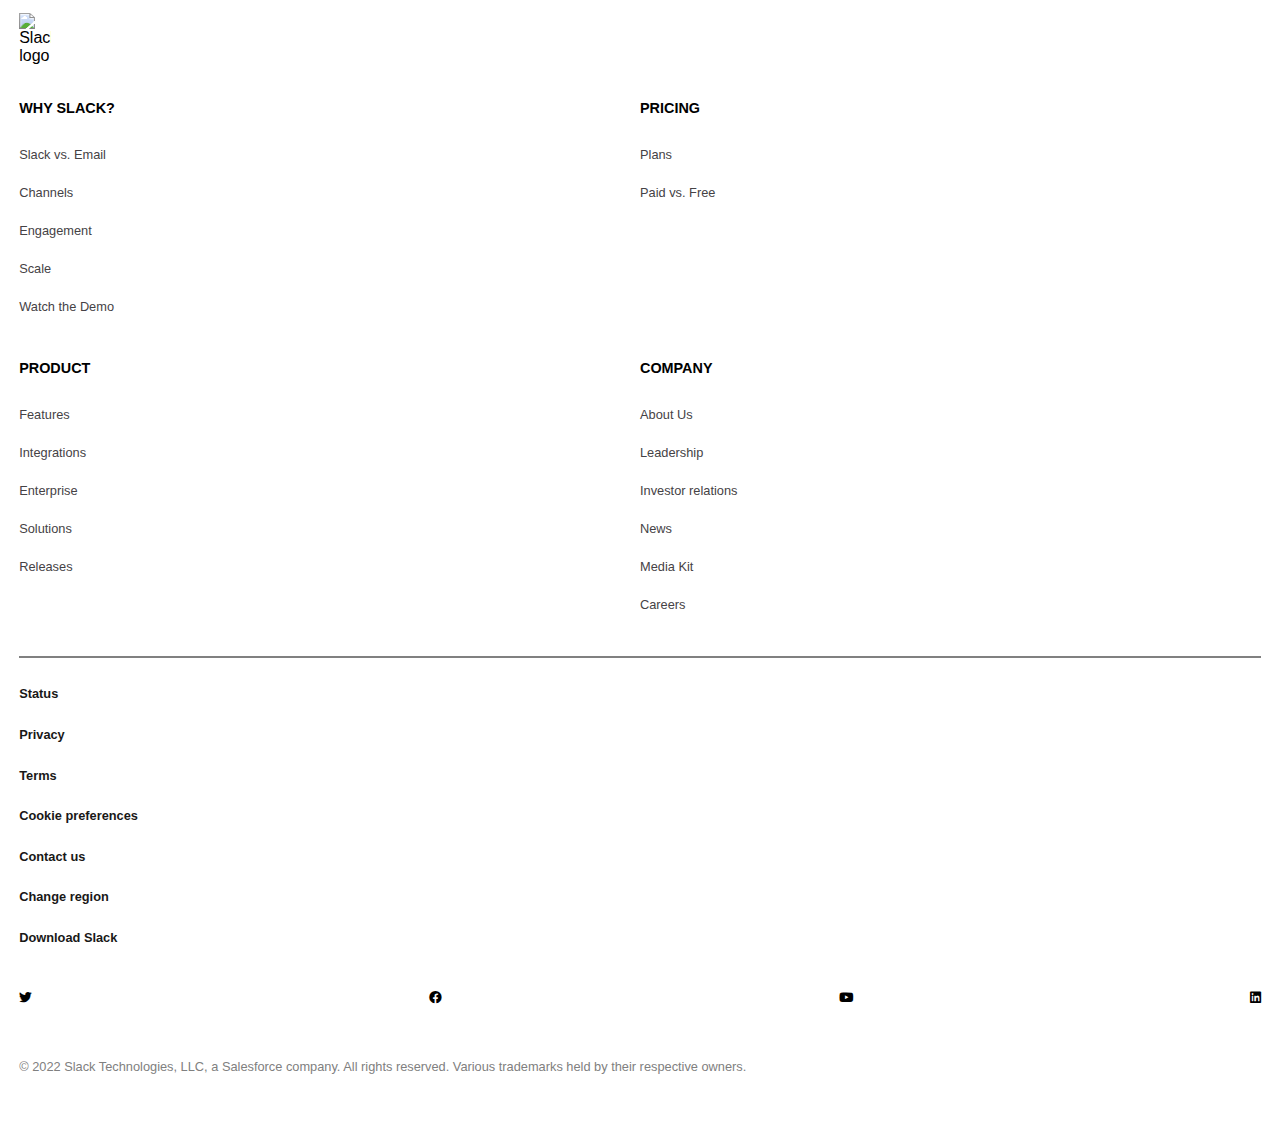
==== commit e3f1460b: "add small screens styles for statistics section" ====
--- a/index.html
+++ b/index.html
@@ -127,11 +127,11 @@
       <!-- learn more sections -->
       <section class="conexion-section-container">
         <div class="conexion-section-img-container">
-          <img
+          <!-- <img
             class="learn-more-sections-img"
             src="./images/connectedness-mobile.png"
             alt="connectedness"
-          />
+          /> -->
         </div>
         <div class="full-size-text-container">
           <h2>Bring your team together</h2>
@@ -149,11 +149,11 @@
 
       <section class="flexibility-section-container">
         <div class="flexibility-section-img-container">
-          <img
+          <!-- <img
             class="learn-more-sections-img"
             src="./images/flexibility-mobile.png"
             alt="flexibility"
-          />
+          /> -->
         </div>
         <div class="full-size-text-container">
           <h2>Choose how you want to work</h2>
@@ -171,11 +171,11 @@
 
       <section class="tools-section-container">
         <div class="tools-section-img-container">
-          <img
+          <!-- <img
             class="learn-more-sections-img"
             src="./images/speed-mobile.png"
             alt="speed"
-          />
+          /> -->
         </div>
         <div class="full-size-text-container">
           <h2>Move faster with your tools in one place</h2>
@@ -198,7 +198,7 @@
           biggest companies.
         </p>
 
-        <div>
+        <div class="statistics-buttons-container">
           <button class="meet-slack-button">Meet Slack for enterprise</button>
           <button class="talk-to-sales-button">Talk to sales</button>
         </div>
--- a/style.css
+++ b/style.css
@@ -232,8 +232,27 @@
   padding: 1em 2em 4em 1em;
 }
 
+.conexion-section-img-container,
+.flexibility-section-img-container,
+.tools-section-img-container {
+  width: 100%;
+  height: 280px;
+  background-size: contain;
+  background-repeat: no-repeat;
+}
+
 .conexion-section-img-container {
-  width: 100%;
+  background-image: url("./images/connectedness-mobile.png");
+}
+
+.flexibility-section-img-container {
+  background-image: url("./images/flexibility-mobile.png");
+  margin-bottom: 2.5em;
+}
+
+.tools-section-img-container {
+  background-image: url("./images/speed-mobile.png");
+  margin-bottom: 2em;
 }
 
 .learn-more-sections-img {
@@ -242,15 +261,20 @@
 
 /* main / flexibility section */
 
+.flexibility-section-container {
+  width: 100%;
+  display: flex;
+  flex-direction: column;
+  align-items: flex-end;
+}
+
 .flexibility-section-img-container {
-  width: 100%;
-  display: flex;
-  justify-content: flex-end;
-}
-
-.flexibility-section-img-container img {
+  width: 300px;
+}
+
+/* .flexibility-section-img-container img {
   width: 90%;
-}
+} */
 
 /* main / tools section */
 
@@ -294,6 +318,7 @@
   background-color: var(--purple);
   color: white;
   margin: 1em 0;
+  border: 2px solid var(--purple);
 }
 
 .talk-to-sales-button {
@@ -431,7 +456,6 @@
     background-repeat: no-repeat;
     display: grid;
     grid-template-columns: 60% 40%;
-    /* padding-bottom: 6em; */
     height: 100%;
     padding: 8em 1em 8em;
     align-items: center;
@@ -472,4 +496,69 @@
   .learn-more-sections img {
     width: 80vw;
   }
-}
+
+  .conexion-section-img-container,
+  .flexibility-section-img-container,
+  .tools-section-img-container {
+    /* width: 90vw; */
+    height: 450px;
+  }
+
+  .conexion-section-img-container {
+    background-image: url("./images/connectedness.png");
+  }
+
+  .flexibility-section-img-container {
+    background-image: url("./images/flexibility.png");
+    width: 750px;
+  }
+
+  .tools-section-img-container {
+    background-image: url("./images/speed.png");
+  }
+
+  .full-size-text-container {
+    margin-left: 6em;
+    margin-right: 6em;
+  }
+
+  h2 {
+    font-size: 2rem;
+  }
+}
+
+@media (min-width: 768px) {
+  .statistics-section {
+    display: grid;
+    place-items: center;
+  }
+
+  .statistics-buttons-container {
+    width: 750px;
+    display: flex;
+    align-items: center;
+  }
+
+  .statistics-buttons-container button {
+    margin: 1em;
+  }
+
+  .statistics-section h2 {
+    font-size: 2rem;
+  }
+
+  .statistics-list-container {
+    display: block;
+  }
+
+  .statistics-list-container ul {
+    width: 100%;
+    display: flex;
+    justify-content: space-around;
+    gap: 2em;
+  }
+
+  .statistics-list-container li {
+    width: 200px;
+  }
+}
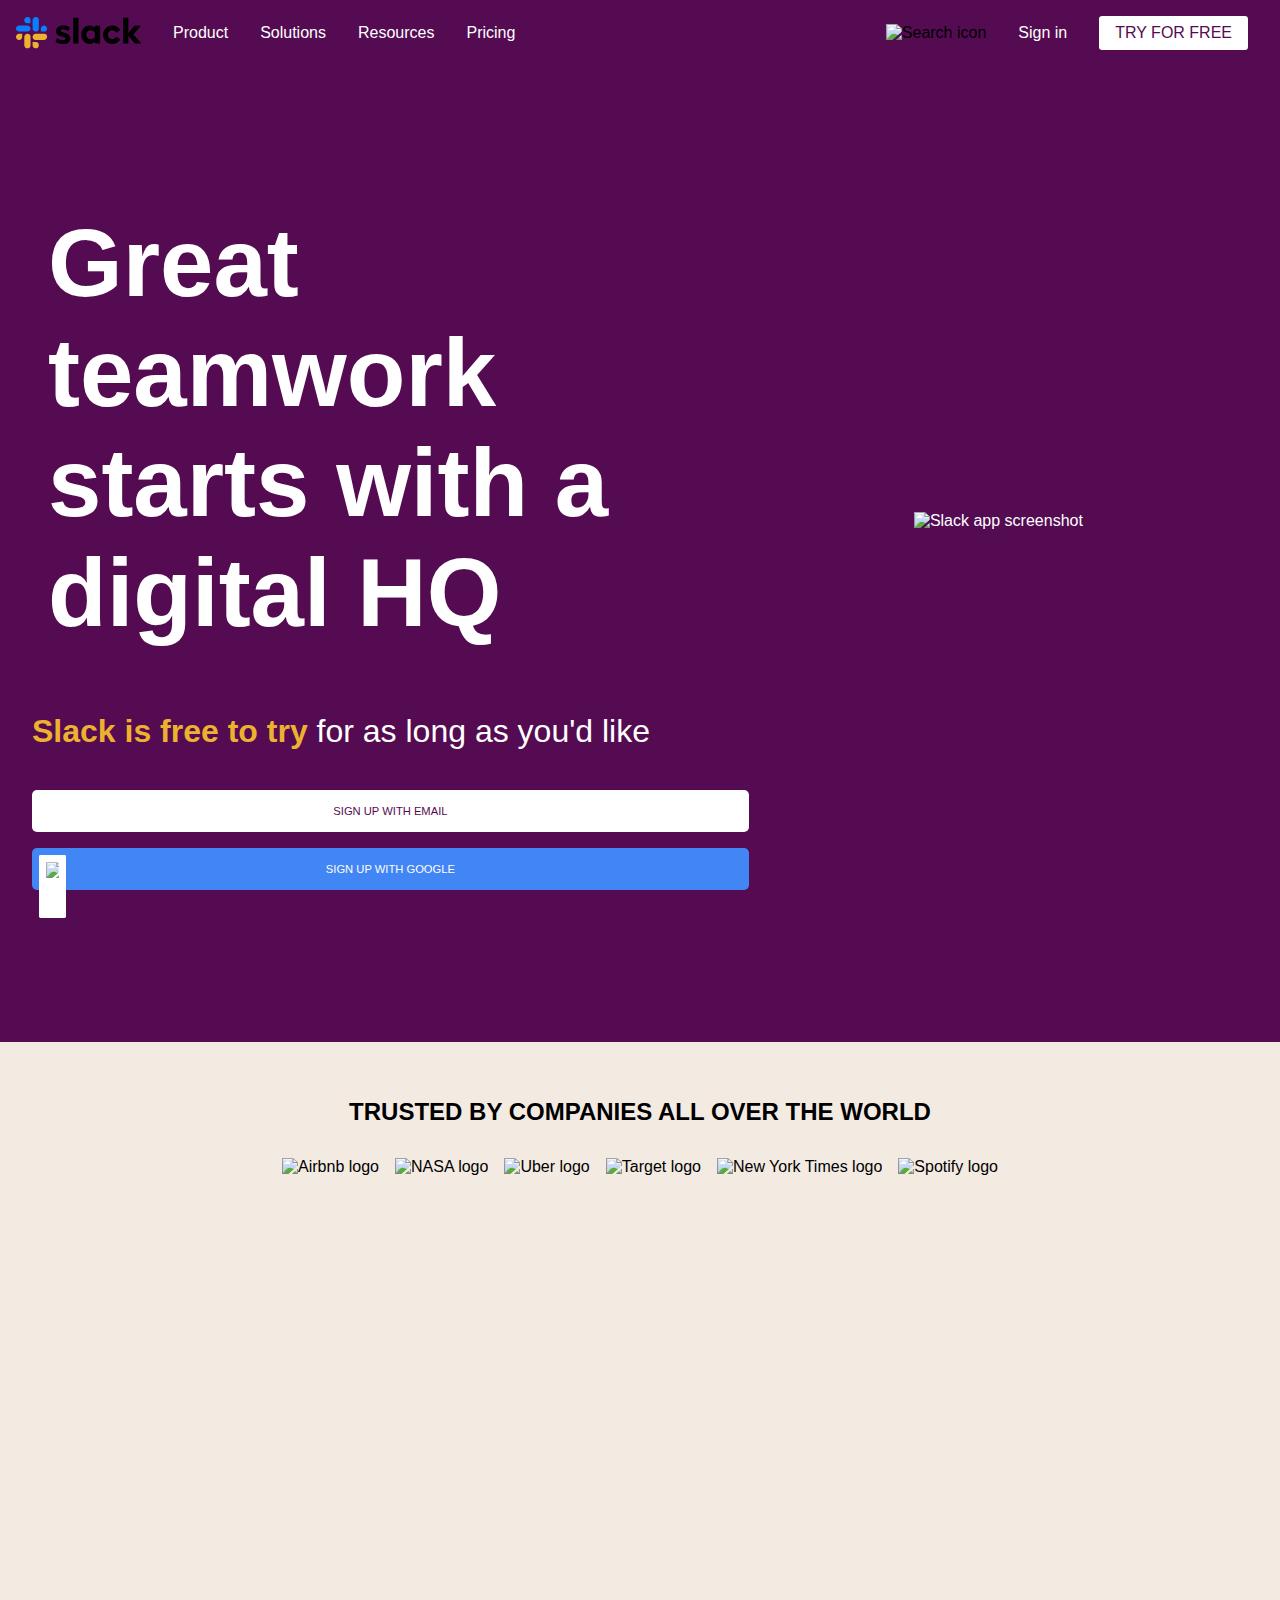
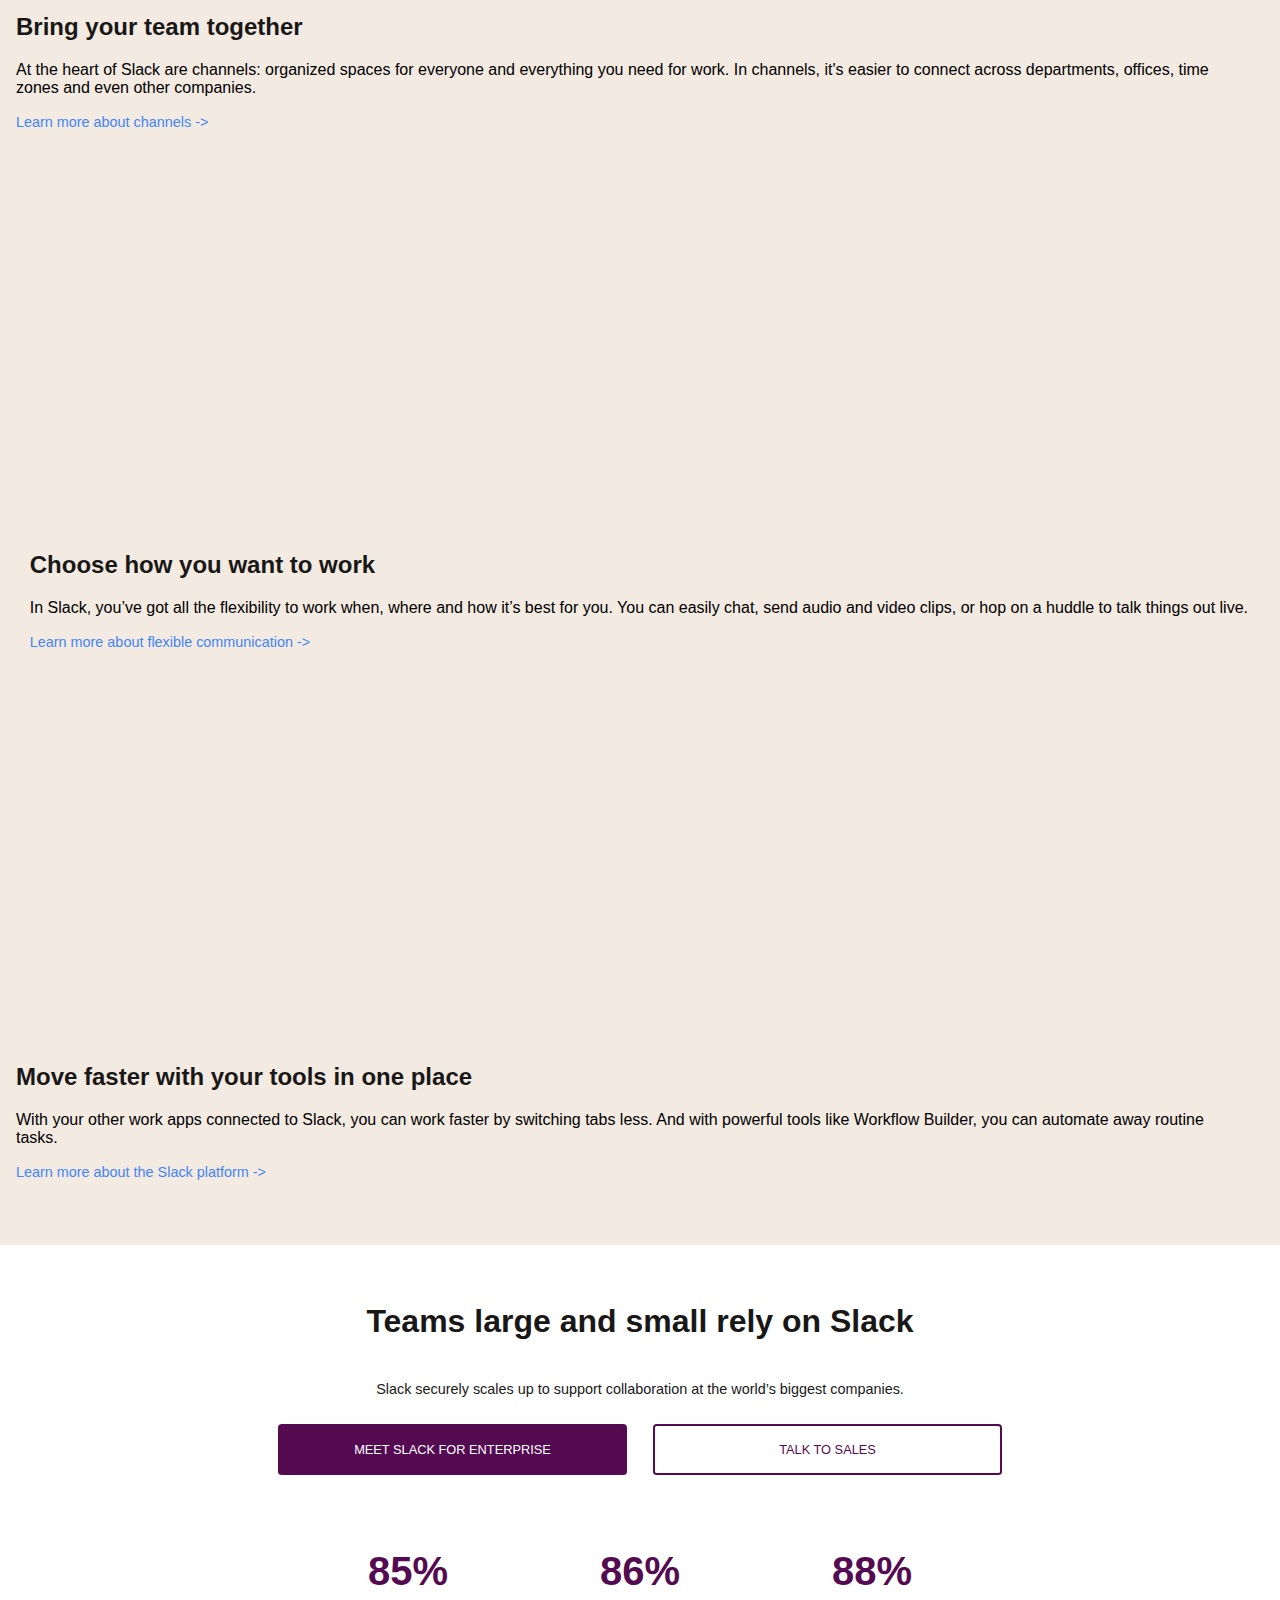
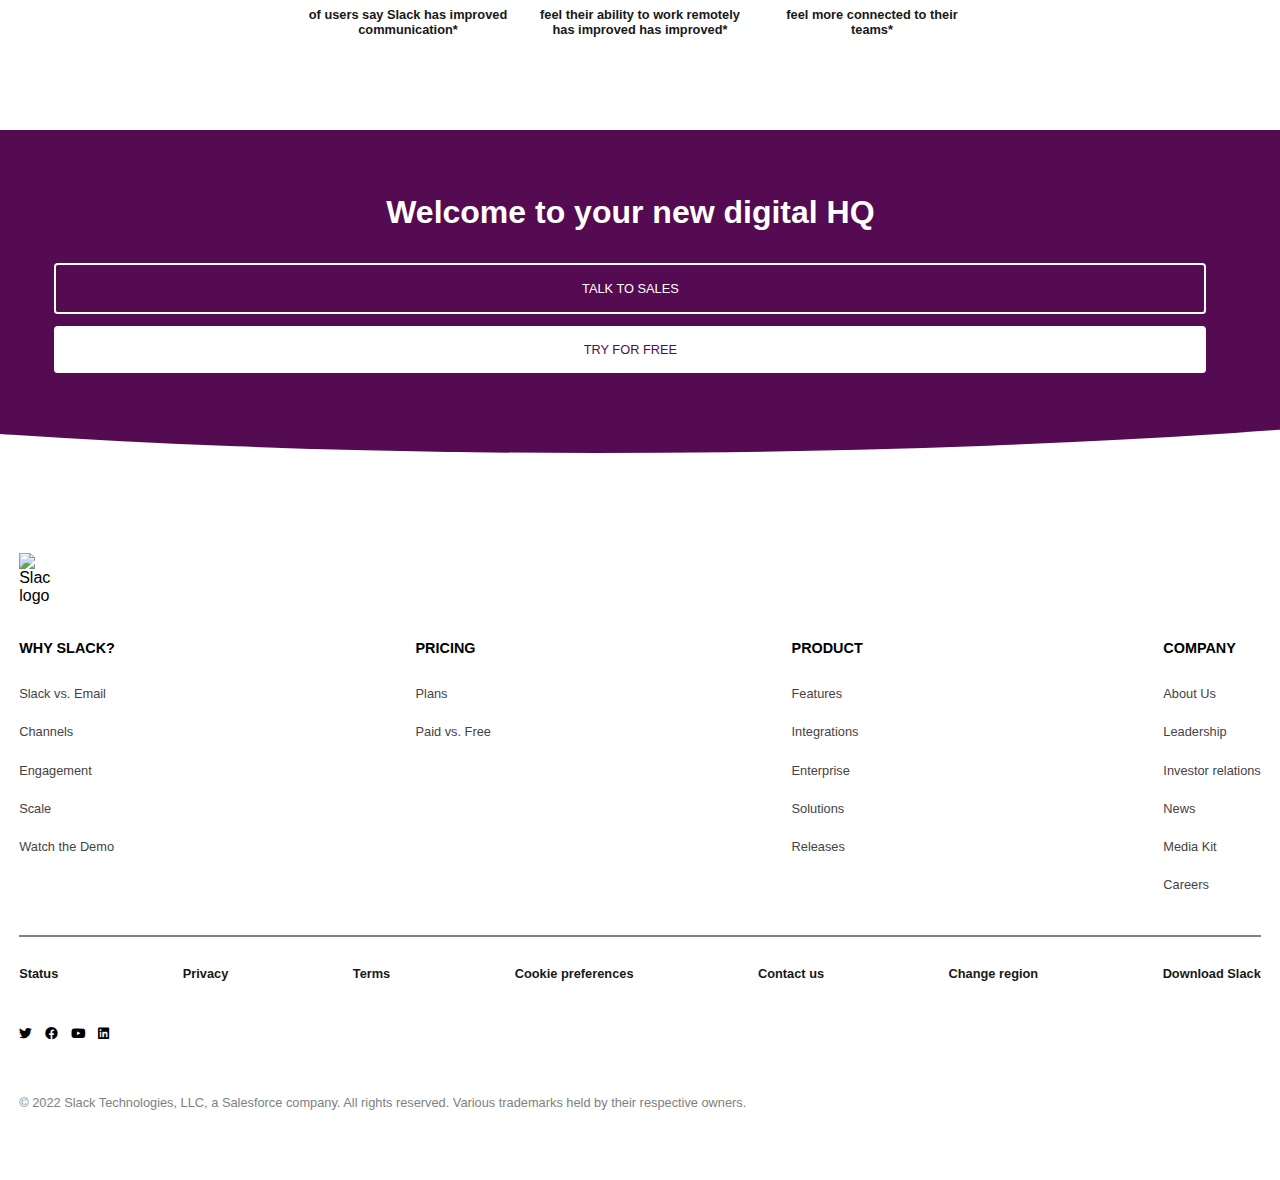
==== commit 6bea2a45: "style nav for screens min 1024px" ====
--- a/index.html
+++ b/index.html
@@ -20,7 +20,7 @@
 
   <body>
     <nav>
-      <div>
+      <div class="nav-links-container">
         <div class="c-slacklogo">
           <svg
             width="100%"
@@ -74,16 +74,16 @@
         <button>
           <img src="./images/icon-search.png" alt="Search icon" />
         </button>
-        <button>
+        <button class="burger-icon">
           <img src="./images/icon-menu.png" alt="Menu icon" />
         </button>
 
         <ul class="log-in-buttons">
           <li>
-            <a href="#">Sign in</a>
-          </li>
-          <li>
-            <a href="#">Try for free</a>
+            <button id="nav-sign-in-button">Sign in</button>
+          </li>
+          <li>
+            <button id="nav-try-for-free-button">Try for free</button>
           </li>
         </ul>
       </div>
--- a/style.css
+++ b/style.css
@@ -80,7 +80,7 @@
 }
 
 .nav-buttons-container button {
-  padding-left: 1rem;
+  margin-left: 1rem;
 }
 
 .log-in-buttons {
@@ -449,7 +449,42 @@
   padding-bottom: 3em;
 }
 
-@media (min-width: 768px) and (max-width: 1024px) {
+@media (min-width: 768px) and (max-width: 1023px) {
+  /* .learn-more-sections img {
+    width: 80vw;
+  } */
+
+  .conexion-section-img-container,
+  .flexibility-section-img-container,
+  .tools-section-img-container {
+    /* width: 90vw; */
+    height: 450px;
+  }
+
+  .conexion-section-img-container {
+    background-image: url("./images/connectedness.png");
+  }
+
+  .flexibility-section-img-container {
+    background-image: url("./images/flexibility.png");
+    width: 750px;
+  }
+
+  .tools-section-img-container {
+    background-image: url("./images/speed.png");
+  }
+
+  .full-size-text-container {
+    margin-left: 6em;
+    margin-right: 6em;
+  }
+
+  h2 {
+    font-size: 2rem;
+  }
+}
+
+@media (min-width: 768px) {
   header {
     background-image: url("./images/background-singup.png");
     background-size: cover;
@@ -493,41 +528,6 @@
     height: 35px;
   }
 
-  .learn-more-sections img {
-    width: 80vw;
-  }
-
-  .conexion-section-img-container,
-  .flexibility-section-img-container,
-  .tools-section-img-container {
-    /* width: 90vw; */
-    height: 450px;
-  }
-
-  .conexion-section-img-container {
-    background-image: url("./images/connectedness.png");
-  }
-
-  .flexibility-section-img-container {
-    background-image: url("./images/flexibility.png");
-    width: 750px;
-  }
-
-  .tools-section-img-container {
-    background-image: url("./images/speed.png");
-  }
-
-  .full-size-text-container {
-    margin-left: 6em;
-    margin-right: 6em;
-  }
-
-  h2 {
-    font-size: 2rem;
-  }
-}
-
-@media (min-width: 768px) {
   .statistics-section {
     display: grid;
     place-items: center;
@@ -561,4 +561,88 @@
   .statistics-list-container li {
     width: 200px;
   }
-}
+
+  .homepage-last-cta {
+    margin-left: 26%;
+    padding-left: 0.5%;
+  }
+
+  .links-columns-container {
+    display: flex;
+    justify-content: space-between;
+  }
+
+  .site-links ul {
+    display: flex;
+    justify-content: space-between;
+  }
+
+  .social-media-icon-links {
+    justify-content: flex-start;
+  }
+
+  .social-media-icon-links li {
+    padding-right: 1em;
+  }
+}
+
+@media (min-width: 1024px) and (max-width: 1440px) {
+}
+
+@media (min-width: 1024px) {
+  nav {
+    align-items: center;
+    padding-bottom: 0;
+  }
+
+  .nav-links-container {
+    display: flex;
+  }
+
+  .nav-menu-links {
+    display: flex;
+    align-items: center;
+  }
+
+  .nav-menu-links a {
+    color: white;
+    padding: 1em;
+    font-weight: 500;
+  }
+
+  .c-slacklogo {
+    padding: 1em;
+  }
+
+  .nav-buttons-container {
+    display: flex;
+    align-items: center;
+  }
+
+  .nav-buttons-container button {
+    margin-right: 1em;
+  }
+
+  .burger-icon {
+    display: none;
+  }
+
+  .log-in-buttons {
+    display: flex;
+    align-items: center;
+  }
+
+  #nav-sign-in-button {
+    color: white;
+    font-weight: 500;
+  }
+
+  #nav-try-for-free-button {
+    color: var(--purple);
+    background-color: white;
+    text-transform: uppercase;
+    font-weight: 500;
+    padding: 0.5em 1em;
+    border-radius: 0.2em;
+  }
+}
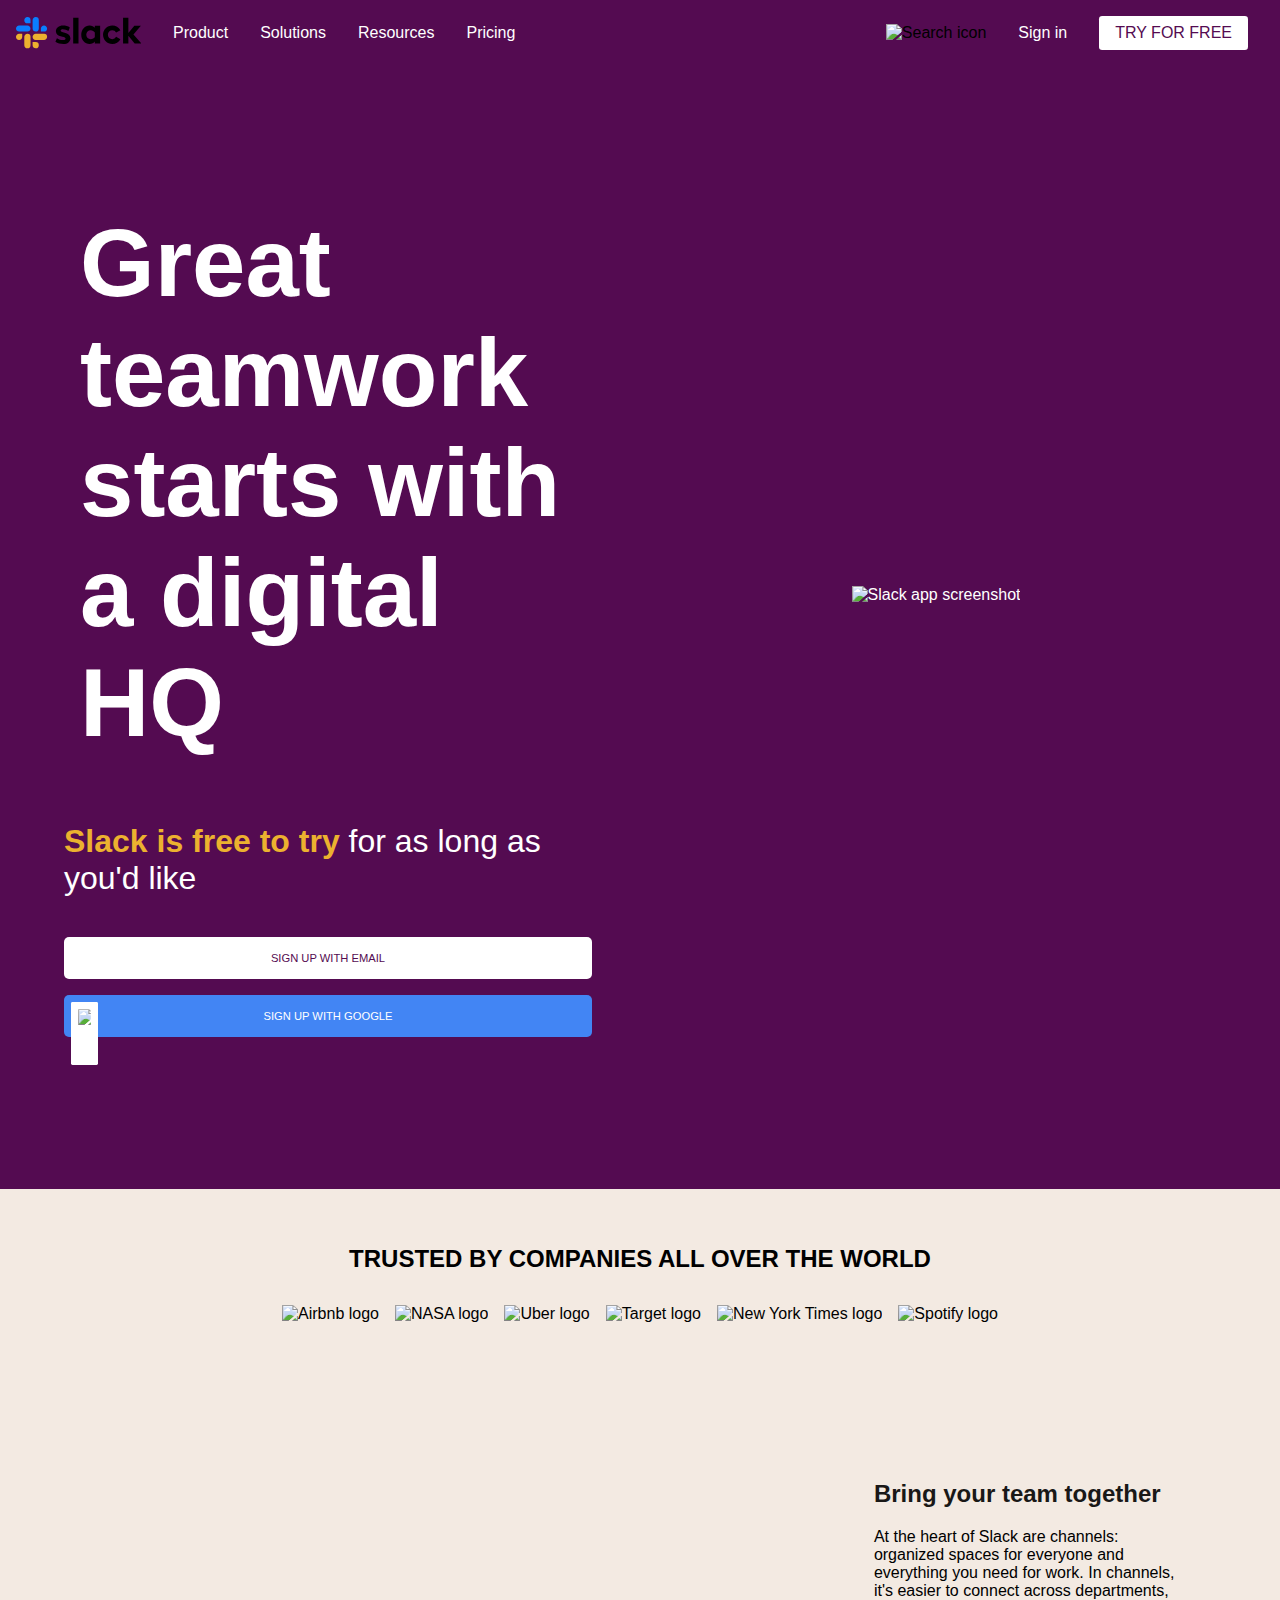
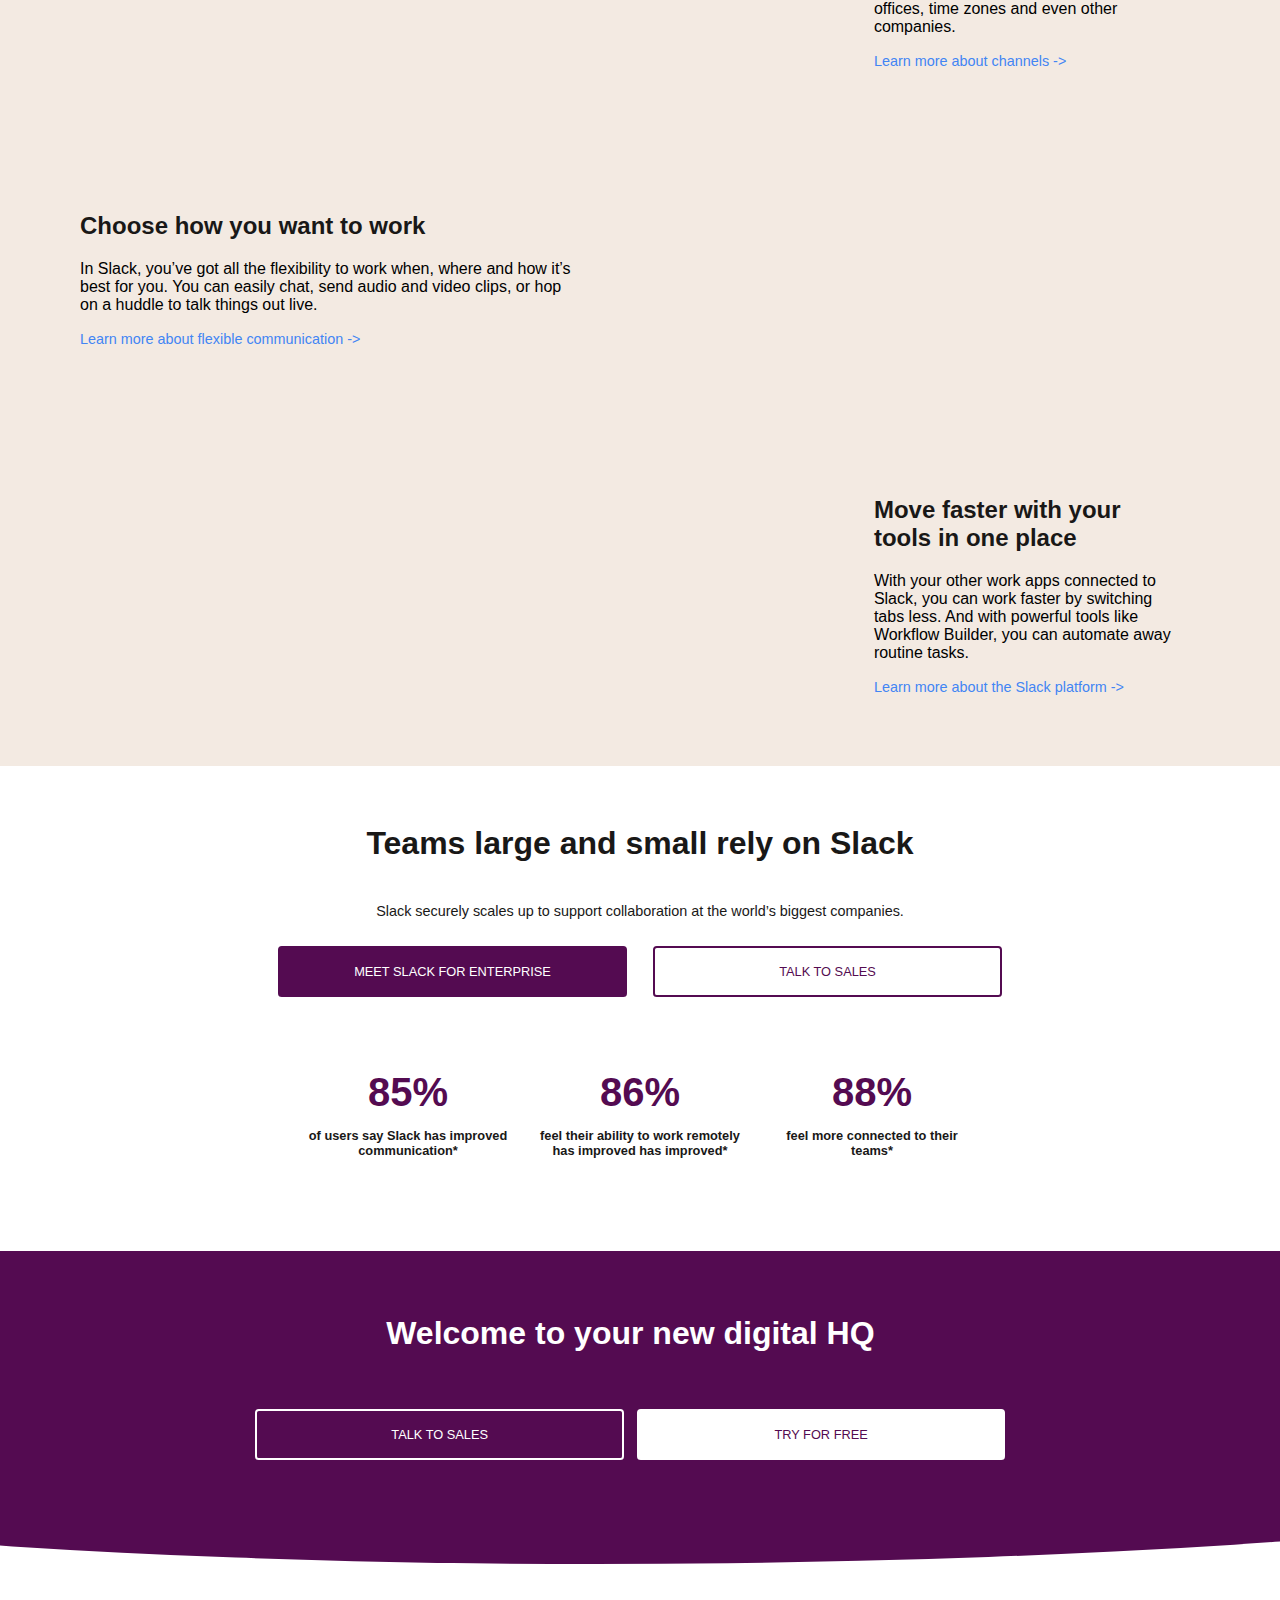
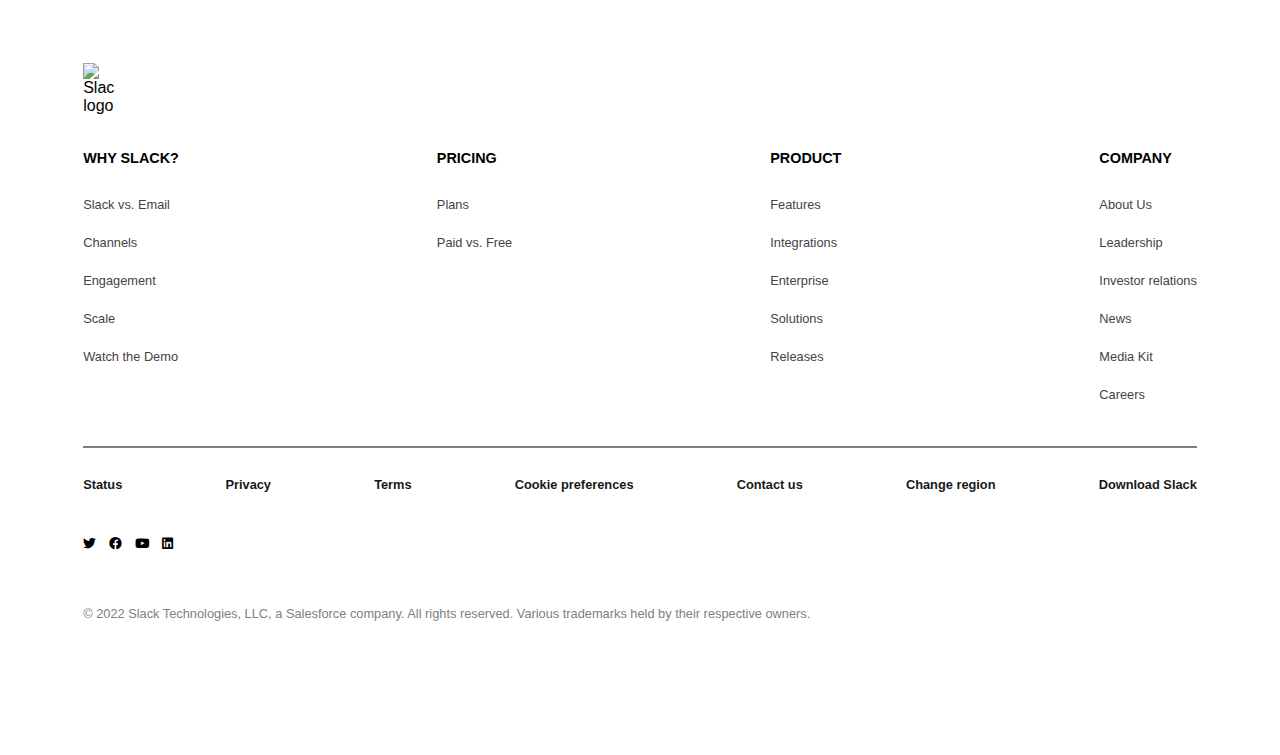
==== commit bd6e006b: "style learn more section for large and extra large screens" ====
--- a/index.html
+++ b/index.html
@@ -125,70 +125,72 @@
       </section>
 
       <!-- learn more sections -->
-      <section class="conexion-section-container">
-        <div class="conexion-section-img-container">
-          <!-- <img
+      <div class="learn-more-sections-container">
+        <section class="conexion-section-container">
+          <div class="conexion-section-img-container">
+            <!-- <img
             class="learn-more-sections-img"
             src="./images/connectedness-mobile.png"
             alt="connectedness"
           /> -->
-        </div>
-        <div class="full-size-text-container">
-          <h2>Bring your team together</h2>
-          <p>
-            At the heart of Slack are channels: organized spaces for everyone
-            and everything you need for work. In channels, it's easier to
-            connect across departments, offices, time zones and even other
-            companies.
-          </p>
-          <a href="#" class="learn-more-link">
-            <span>Learn more about channels -></span>
-          </a>
-        </div>
-      </section>
-
-      <section class="flexibility-section-container">
-        <div class="flexibility-section-img-container">
-          <!-- <img
+          </div>
+          <div class="full-size-text-container">
+            <h2>Bring your team together</h2>
+            <p>
+              At the heart of Slack are channels: organized spaces for everyone
+              and everything you need for work. In channels, it's easier to
+              connect across departments, offices, time zones and even other
+              companies.
+            </p>
+            <a href="#" class="learn-more-link">
+              <span>Learn more about channels -></span>
+            </a>
+          </div>
+        </section>
+
+        <section class="flexibility-section-container">
+          <div class="flexibility-section-img-container">
+            <!-- <img
             class="learn-more-sections-img"
             src="./images/flexibility-mobile.png"
             alt="flexibility"
           /> -->
-        </div>
-        <div class="full-size-text-container">
-          <h2>Choose how you want to work</h2>
-          <p>
-            In Slack, you’ve got all the flexibility to work when, where and how
-            it’s best for you. You can easily chat, send audio and video clips,
-            or hop on a huddle to talk things out live.
-          </p>
-
-          <a href="#" class="learn-more-link">
-            <span>Learn more about flexible communication -></span>
-          </a>
-        </div>
-      </section>
-
-      <section class="tools-section-container">
-        <div class="tools-section-img-container">
-          <!-- <img
+          </div>
+          <div class="full-size-text-container">
+            <h2>Choose how you want to work</h2>
+            <p>
+              In Slack, you’ve got all the flexibility to work when, where and
+              how it’s best for you. You can easily chat, send audio and video
+              clips, or hop on a huddle to talk things out live.
+            </p>
+
+            <a href="#" class="learn-more-link">
+              <span>Learn more about flexible communication -></span>
+            </a>
+          </div>
+        </section>
+
+        <section class="tools-section-container">
+          <div class="tools-section-img-container">
+            <!-- <img
             class="learn-more-sections-img"
             src="./images/speed-mobile.png"
             alt="speed"
           /> -->
-        </div>
-        <div class="full-size-text-container">
-          <h2>Move faster with your tools in one place</h2>
-          <p>
-            With your other work apps connected to Slack, you can work faster by
-            switching tabs less. And with powerful tools like Workflow Builder,
-            you can automate away routine tasks.
-          </p>
-          <a href="#" class="learn-more-link">
-            <span>Learn more about the Slack platform -></span>
-          </a>
-        </div>
-      </section>
+          </div>
+          <div class="full-size-text-container">
+            <h2>Move faster with your tools in one place</h2>
+            <p>
+              With your other work apps connected to Slack, you can work faster
+              by switching tabs less. And with powerful tools like Workflow
+              Builder, you can automate away routine tasks.
+            </p>
+            <a href="#" class="learn-more-link">
+              <span>Learn more about the Slack platform -></span>
+            </a>
+          </div>
+        </section>
+      </div>
 
       <!-- statistics section -->
       <section class="statistics-section">
@@ -227,8 +229,10 @@
         <div class="homepage-last-cta-container">
           <section class="homepage-last-cta">
             <h3>Welcome to your new digital HQ</h3>
-            <button class="last-cta-sales-button">Talk to sales</button>
-            <button class="last-cta-free-button">Try for free</button>
+            <div class="last-cta-buttons-container">
+              <button class="last-cta-sales-button">Talk to sales</button>
+              <button class="last-cta-free-button">Try for free</button>
+            </div>
           </section>
         </div>
       </div>
--- a/style.css
+++ b/style.css
@@ -385,6 +385,7 @@
 
 .last-cta-free-button {
   background-color: white;
+  border: 2px solid white;
   color: var(--purple);
 }
 
@@ -459,19 +460,6 @@
   .tools-section-img-container {
     /* width: 90vw; */
     height: 450px;
-  }
-
-  .conexion-section-img-container {
-    background-image: url("./images/connectedness.png");
-  }
-
-  .flexibility-section-img-container {
-    background-image: url("./images/flexibility.png");
-    width: 750px;
-  }
-
-  .tools-section-img-container {
-    background-image: url("./images/speed.png");
   }
 
   .full-size-text-container {
@@ -528,6 +516,19 @@
     height: 35px;
   }
 
+  .conexion-section-img-container {
+    background-image: url("./images/connectedness.png");
+  }
+
+  .flexibility-section-img-container {
+    background-image: url("./images/flexibility.png");
+    width: 750px;
+  }
+
+  .tools-section-img-container {
+    background-image: url("./images/speed.png");
+  }
+
   .statistics-section {
     display: grid;
     place-items: center;
@@ -587,6 +588,13 @@
 }
 
 @media (min-width: 1024px) and (max-width: 1440px) {
+  header {
+    grid-template-columns: 1fr 1fr;
+  }
+
+  .header-text-container {
+    margin: 0 2em;
+  }
 }
 
 @media (min-width: 1024px) {
@@ -645,4 +653,166 @@
     padding: 0.5em 1em;
     border-radius: 0.2em;
   }
-}
+
+  .conexion-section-container,
+  .flexibility-section-container,
+  .tools-section-container {
+    display: flex;
+    align-items: center;
+  }
+
+  .flexibility-section-container {
+    flex-direction: row-reverse;
+    justify-content: space-between;
+  }
+
+  .flexibility-section-container {
+  }
+
+  .flexibility-section-img-container {
+    width: 450px;
+  }
+
+  .full-size-text-container {
+    margin-left: 4em;
+    margin-right: 4em;
+    width: 500px;
+  }
+
+  .last-cta-buttons-container {
+    display: flex;
+    width: 750px;
+    align-items: center;
+  }
+
+  .last-cta-sales-button {
+    margin-bottom: 0;
+    margin-right: 1em;
+  }
+
+  footer {
+    margin: 4em;
+  }
+}
+
+@media (min-width: 1440px) {
+  header {
+    grid-template-columns: 1fr 1fr;
+    padding: 6em;
+    height: 80vh;
+  }
+
+  .header-text-container {
+    margin: 0;
+  }
+
+  .header-sign-up-buttons {
+    width: 100%;
+    flex-direction: row;
+    justify-content: space-between;
+  }
+
+  .header-sign-up-buttons button {
+    margin-right: 1em;
+  }
+
+  .hero-img-container {
+    overflow: visible;
+  }
+
+  .hero-img-container img {
+    object-fit: contain;
+    width: 90%;
+  }
+
+  .logos-img-container {
+    justify-content: space-evenly;
+  }
+
+  .logos-section-container img {
+    height: 50px;
+    padding-top: 3em;
+  }
+
+  h2 {
+    font-size: 3rem;
+  }
+
+  .conexion-section-img-container,
+  .flexibility-section-img-container,
+  .tools-section-img-container {
+    height: 500px;
+    margin-top: 4em;
+    margin-bottom: 4em;
+  }
+
+  .flexibility-section-img-container {
+    width: 750px;
+  }
+
+  .full-size-text-container p {
+    font-size: 1.4rem;
+    font-weight: 500;
+    line-height: 1.4em;
+  }
+}
+
+@media (min-width: 1920px) {
+  header {
+    padding: 12em;
+  }
+
+  /* .learn-more-sections-container {
+    background-color: var(--beige);
+    display: grid;
+    place-items: center;
+  } */
+
+  /* .conexion-section-container,
+  .flexibility-section-container,
+  .tools-section-container {
+    width: 1920px;
+  } */
+
+  /* .conexion-section-img-container,
+  .flexibility-section-img-container,
+  .tools-section-img-container {
+    height: 800px;
+    margin-top: 4em;
+    margin-bottom: 4em;
+  } */
+
+  .full-size-text-container {
+    width: 700px;
+  }
+
+  .full-size-text-container p {
+    width: 800px;
+  }
+}
+
+@media (min-width: 2200px) {
+  .conexion-section-img-container,
+  .flexibility-section-img-container,
+  .tools-section-img-container {
+    height: 700px;
+  }
+
+  .flexibility-section-img-container {
+    width: 1100px;
+  }
+}
+
+@media (min-width: 2560px) {
+  .conexion-section-container {
+    padding-top: 3em;
+  }
+
+  .full-size-text-container {
+    width: 1200px;
+  }
+
+  .tools-section-img-container {
+    margin-bottom: 8em;
+  }
+}
